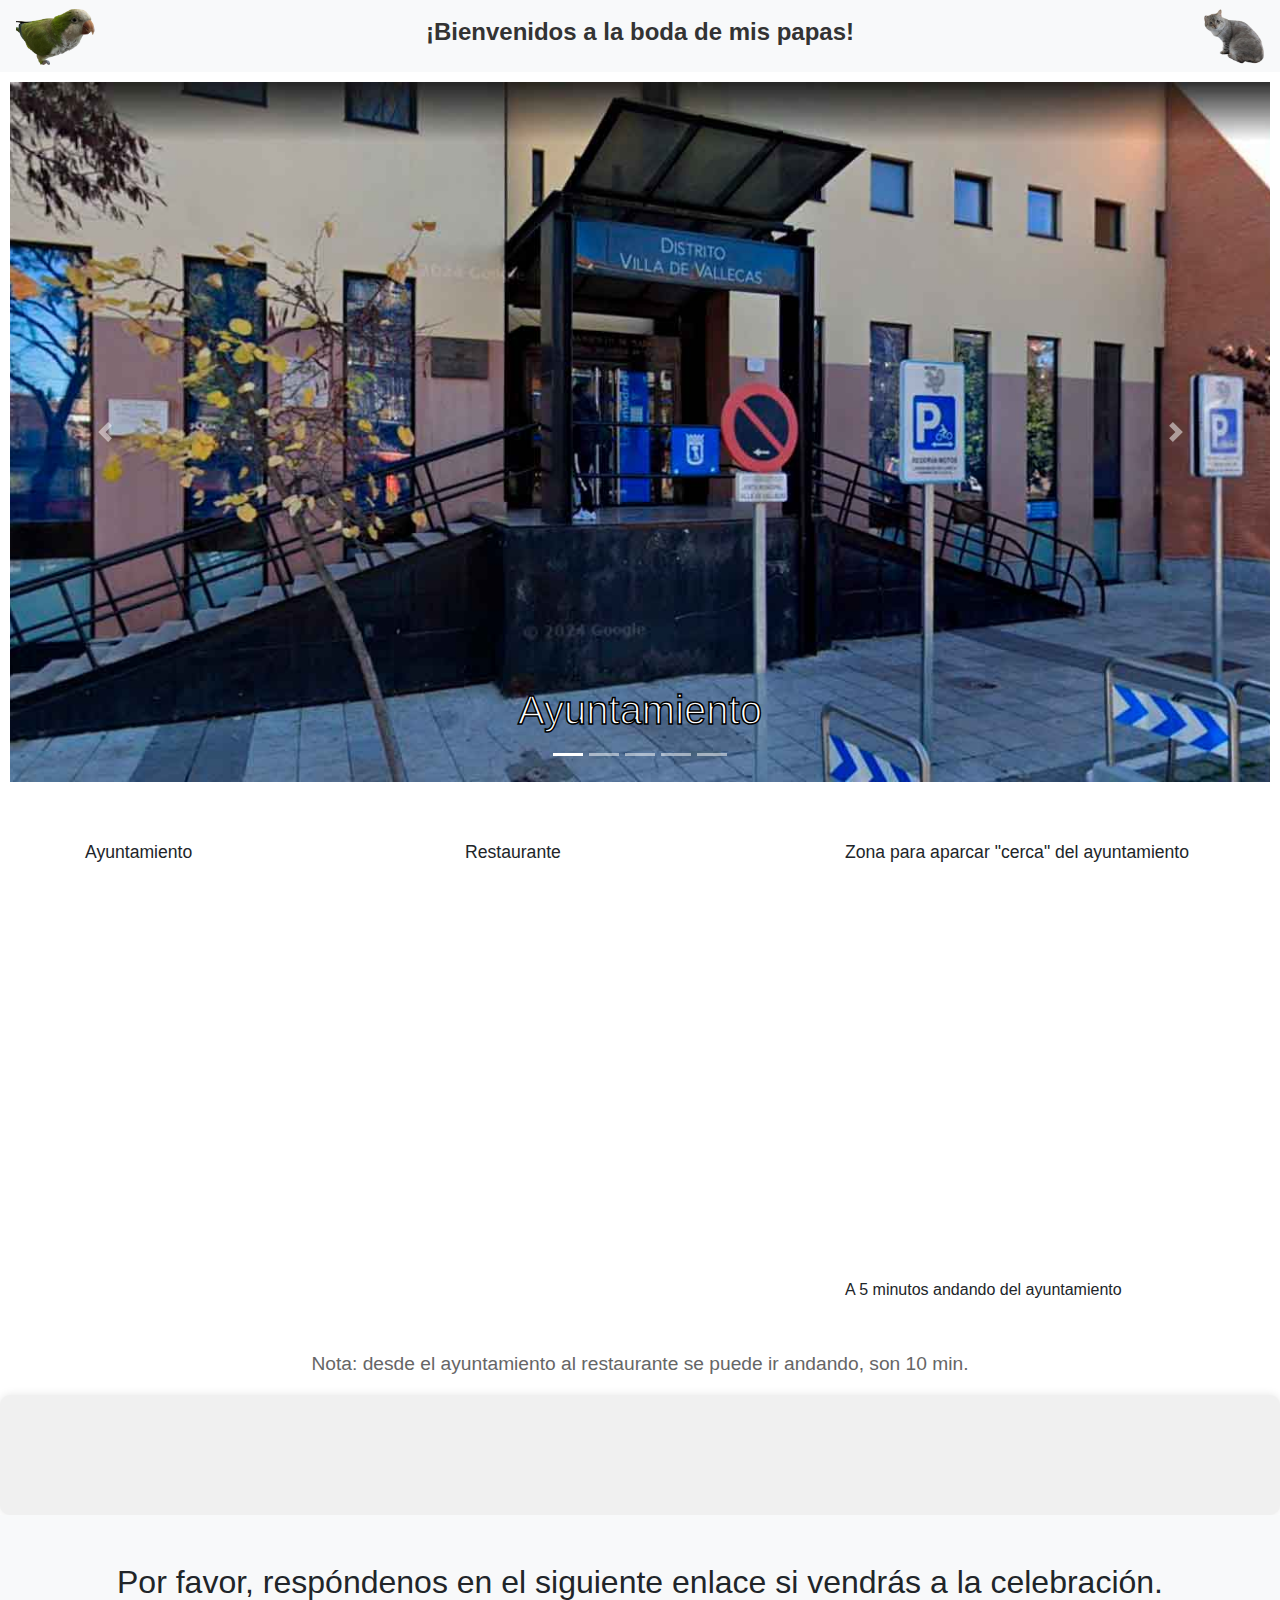
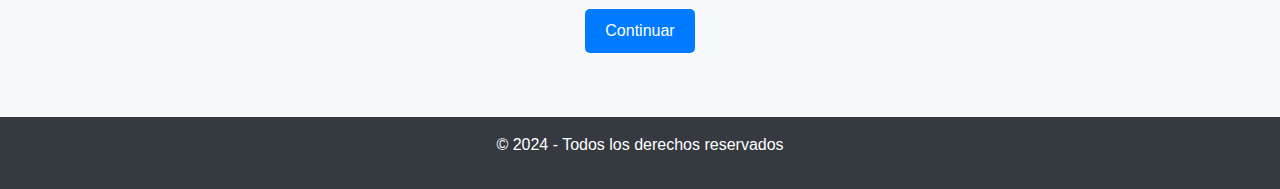
==== boda/Invitacion.html @ 619ee8ec "Add files via upload" ====
<!DOCTYPE html>
<html lang="es">

<head>
    <meta charset="UTF-8">
    <meta name="viewport" content="width=device-width, initial-scale=1.0">
    <title>Invitación de Boda</title>
    <link rel="stylesheet" href="https://stackpath.bootstrapcdn.com/bootstrap/4.5.2/css/bootstrap.min.css">
    <link rel="stylesheet" href="./style.css">
    <link rel="icon" href="./img/favicon.png" type="image/png">
    <script src="contador.js"></script>
</head>

<body>
    <header class="bg-light text-center py-1 d-flex justify-content-between align-items-center">
        <img src="./img/toby.png" alt="Toby" class="img-fluid toby">
        <h1>¡Bienvenidos a la boda de mis papas!</h1>
        <img src="./img/kiko.png" alt="Kiko" class="img-fluid kiko">
    </header>

    <div id="carouselExampleIndicators" class="carousel slide" data-ride="carousel" data-interval="5000">
        <ol class="carousel-indicators">
            <li data-target="#carouselExampleIndicators" data-slide-to="0" class="active"></li>
            <li data-target="#carouselExampleIndicators" data-slide-to="1"></li>
            <li data-target="#carouselExampleIndicators" data-slide-to="2"></li>
            <li data-target="#carouselExampleIndicators" data-slide-to="3"></li>
            <li data-target="#carouselExampleIndicators" data-slide-to="4"></li>

        </ol>
        <div class="carousel-inner">
            <div class="carousel-item active">
                <img src="./img/ayuntamiento.jpg" class="d-block w-100 img-fluid" alt="Sitio de la boda">
                <div class="carousel-caption d-sm-block d-md-block">
                    <h5>Ayuntamiento</h5>
                </div>
            </div>
            <div class="carousel-item">
                <img src="./img/ayuntamiento2.jpg" class="d-block w-100 img-fluid" alt="Sitio de la boda">
                <div class="carousel-caption d-sm-block d-md-block">
                    <h5>Ayuntamiento</h5>
                </div>
            </div>
            <div class="carousel-item">
                <img src="./img/amor_de_madre.jpg" class="d-block w-100 img-fluid" alt="Restaurante">
                <div class="carousel-caption d-sm-block d-md-block">
                    <h5>Restaurante</h5>
                </div>
            </div>
            <div class="carousel-item">
                <img src="./img/amor_de_madre2.jpg" class="d-block w-100 img-fluid" alt="Restaurante">
                <div class="carousel-caption d-sm-block d-md-block">
                    <h5>Restaurante</h5>
                </div>
            </div>
            <div class="carousel-item">
                <img src="./img/parking.png" class="d-block w-100 img-fluid" alt="Zonas de Aparcamiento">
                <div class="carousel-caption d-sm-block d-md-block">
                    <h5>Aparcamiento cerca de restaurante</h5>
                </div>
            </div>
        </div>
        <a class="carousel-control-prev" href="#carouselExampleIndicators" role="button" data-slide="prev">
            <span class="carousel-control-prev-icon" aria-hidden="true"></span>
            <span class="sr-only">Previous</span>
        </a>
        <a class="carousel-control-next" href="#carouselExampleIndicators" role="button" data-slide="next">
            <span class="carousel-control-next-icon" aria-hidden="true"></span>
            <span class="sr-only">Next</span>
        </a>
    </div>

    <div class="container">
        <div class="row">
            <div class="col-md-4">
                <h2>Ayuntamiento</h2>
                <iframe class="mapa"
                    src="https://www.google.com/maps/embed?pb=!1m18!1m12!1m3!1d3039.377588255531!2d-3.6243749338972284!3d40.37832332218504!2m3!1f0!2f0!3f0!3m2!1i1024!2i768!4f13.1!3m3!1m2!1s0xd422500a404a453%3A0x2c8b01ff08f3201f!2sOficina%20de%20Atenci%C3%B3n%20a%20la%20Ciudadan%C3%ADa.%20L%C3%ADnea%20Madrid.%20Distrito%20de%20Villa%20de%20Vallecas!5e0!3m2!1ses!2ses!4v1710685191473!5m2!1ses!2ses"
                    width="100%" height="400" style="border:0;" allowfullscreen="" loading="lazy"></iframe>
            </div>
            <div class="col-md-4">
                <h2>Restaurante</h2>
                <iframe class="mapa"
                    src="https://www.google.com/maps/embed?pb=!1m18!1m12!1m3!1d3039.549875814451!2d-3.626304069144464!3d40.37450407095078!2m3!1f0!2f0!3f0!3m2!1i1024!2i768!4f13.1!3m3!1m2!1s0xd42257da402d423%3A0xa4316a06f5f42808!2sRestaurante%20Amordmadre!5e0!3m2!1ses!2ses!4v1710685255245!5m2!1ses!2ses"
                    width="100%" height="400" style="border:0;" allowfullscreen="" loading="lazy"></iframe>
            </div>
            <div class="col-md-4">
                <h2>Zona para aparcar "cerca" del ayuntamiento</h2>
                <iframe class="mapa"
                    src="https://www.google.com/maps/embed?pb=!1m18!1m12!1m3!1d1519.5896198545015!2d-3.6213897303569036!3d40.38271991978023!2m3!1f0!2f0!3f0!3m2!1i1024!2i768!4f13.1!3m3!1m2!1s0xd42250799340cbb%3A0x5f42ef89d206f247!2sC.%20de%20Felipe%20%C3%81lvarez%2C%20Vallecas%2C%2028031%20Madrid!5e0!3m2!1ses!2ses!4v1710696033797!5m2!1ses!2ses"
                    width="100%" height="400" style="border:0;" allowfullscreen="" loading="lazy"></iframe>
                <p>A 5 minutos andando del ayuntamiento</p>
            </div>
        </div>
    </div>

    <div class="final">
        <p>Nota: desde el ayuntamiento al restaurante se puede ir andando, son 10 min.</p>
    </div>

    <div id="contador"></div>


    <section class="bg-light text-center py-5">
        <h2>Por favor, respóndenos en el siguiente enlace si vendrás a la celebración.</h2>
        <p><a href="#" class="button">Continuar</a></p>
    </section>

    <footer class="bg-dark text-white text-center py-3">
        <p>© 2024 - Todos los derechos reservados</p>
    </footer>

    <script src="https://code.jquery.com/jquery-3.5.1.slim.min.js"></script>
    <script src="https://cdn.jsdelivr.net/npm/popper.js@1.16.0/dist/umd/popper.min.js"></script>
    <script src="https://stackpath.bootstrapcdn.com/bootstrap/4.5.2/js/bootstrap.min.js"></script>
</body>

</html>
---- boda/style.css ----
body {
    font-family: Arial, sans-serif;
    margin: 0;
    padding: 0;

}

header {
    background-color: #f0f0f0;
    text-align: center;
    position: sticky;
    top: 0;
    color: #333;
    z-index: 1000;
}

h1 {
    font-size: 1.5em;
    font-weight: bolder;
}

.toby {
    width: 5em;
    margin-left: 1em;
}

.kiko {
    width: 5em;
    margin-left: 1em;
}

h5 {
    font-size: 2.5em;
    -webkit-text-stroke: 1.5px black;
    color: white;

}

.carousel {
    display: flex;
    flex-wrap: wrap;
    justify-content: center;
}

.slide {
    margin: 10px;
    text-align: center;
}


.slide img {
    width: 300px;
    height: 700px;
    object-fit: cover;
}

.container h2 {
    font-size: 1.1em;
    margin-top: 50px;
}

.container {
    margin-bottom: 2em;
}

h2 {
    font-size: 2em;
}

.final {
    text-align: center;
    margin-top: 20px;
    font-size: 1.2em;
    color: #666;
}

#contador {
    display: flex;
    justify-content: center;
    align-items: center;
    height: 5em;
    background-color: #f0f0f0;
    border-radius: 10px;
    box-shadow: 0 0 10px rgba(0, 0, 0, 0.1);
    font-size: 1.5em;
    color: #333;
    padding: 10px;
}



.button {
    display: inline-block;
    padding: 10px 20px;
    background-color: #007bff;
    color: #fff;
    text-decoration: none;
    border-radius: 5px;
    transition: background-color 1s;
}

.button:hover {
    background-color: #0056b3;
    color: #fff;
}

footer {
    background-color: #333;
    color: #fff;
    text-align: center;
    padding: 10px;
}

@media (max-width: 768px) {

    .slide img {
        width: 100%;
        height: 100%;
    }

    h5 {
        font-weight: bolder;
        font-size: 1.5em;
        -webkit-text-stroke: 1px black;
    }

    h2 {
        font-size: 1.2em;
        font-weight: bolder;
    }

}
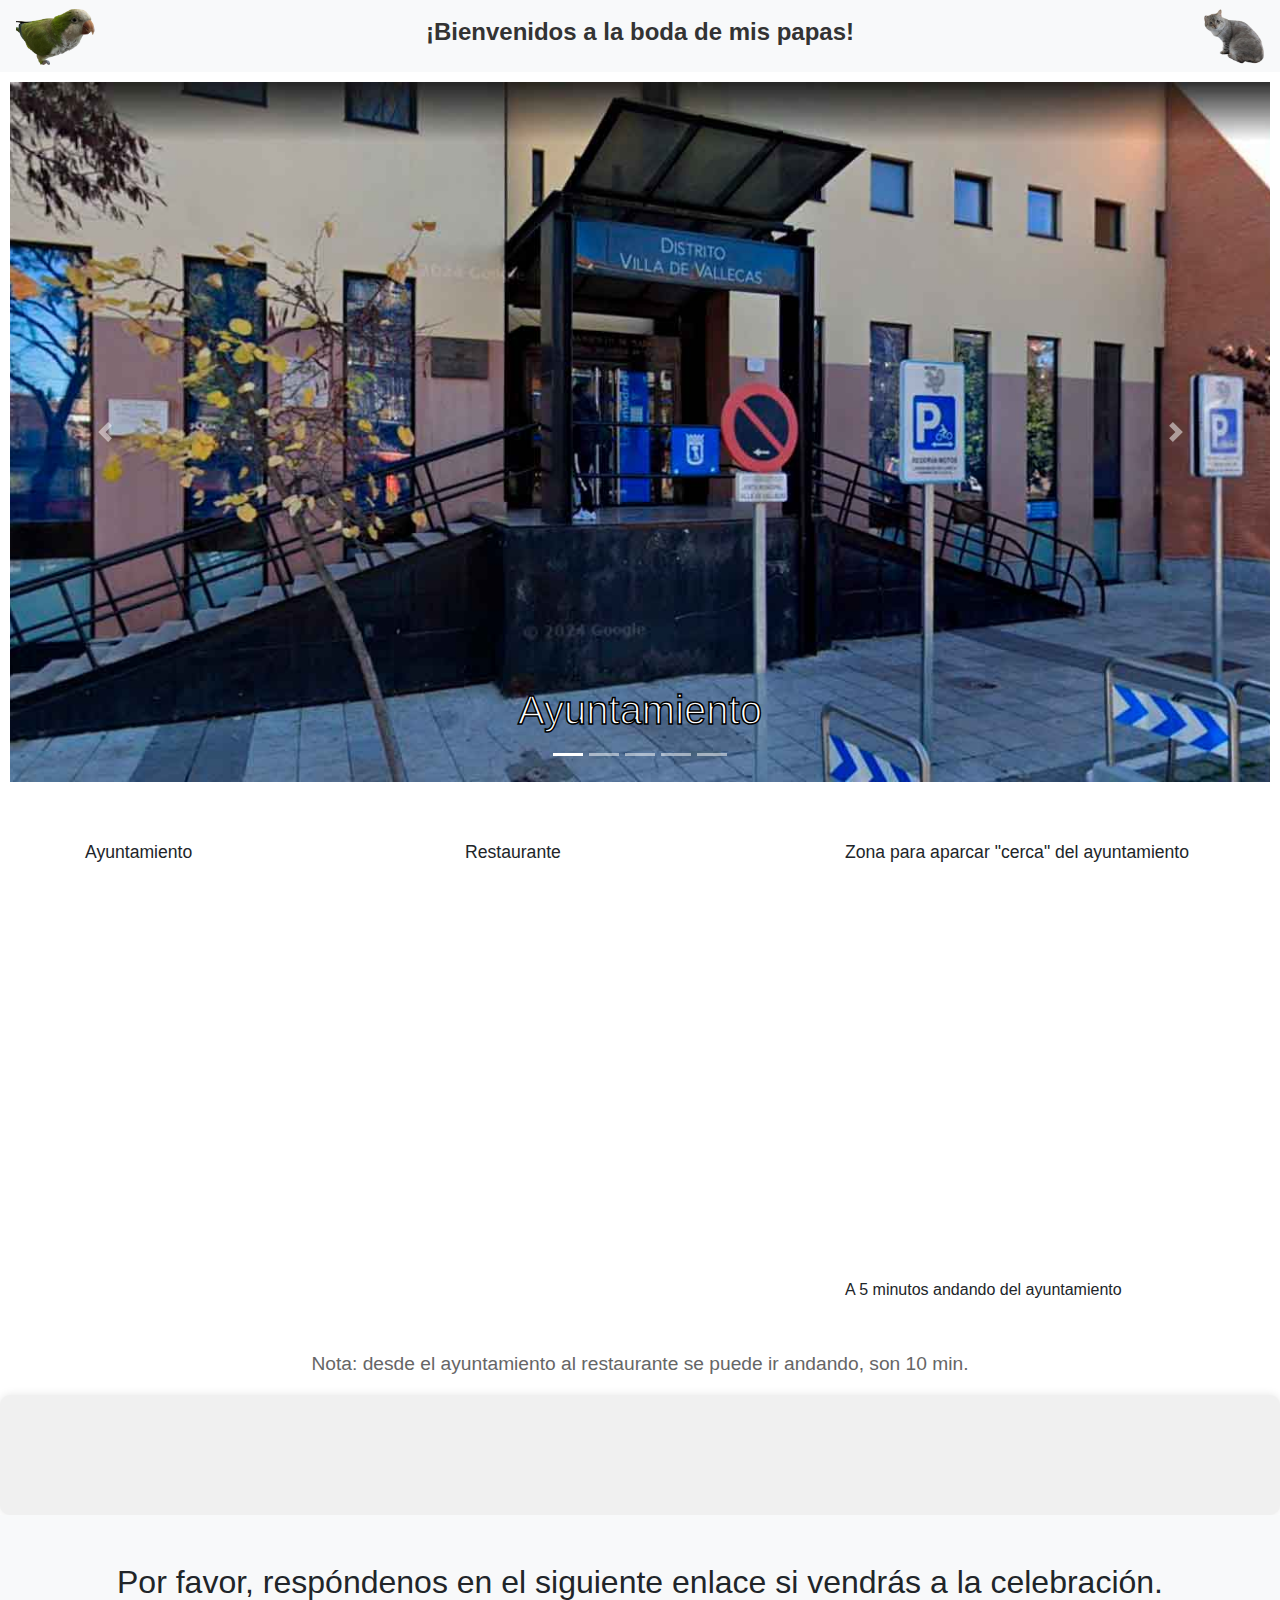
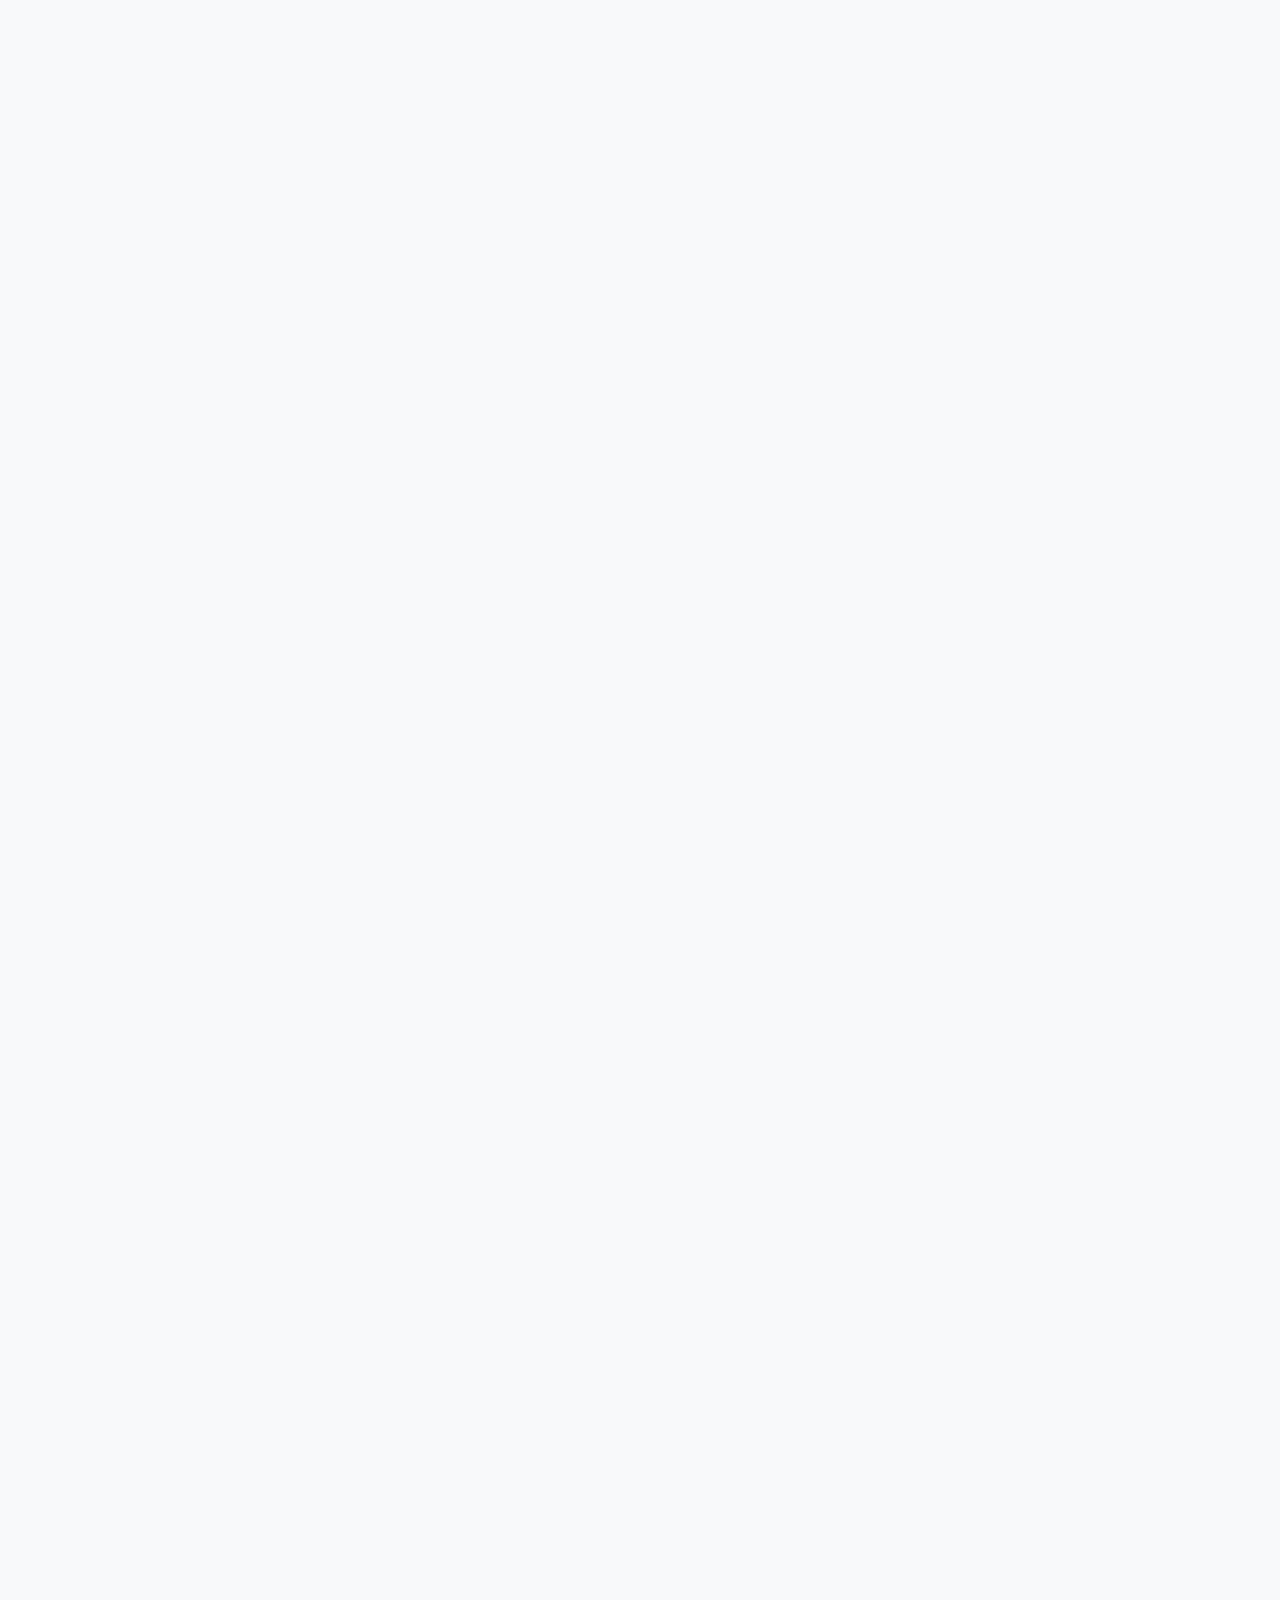
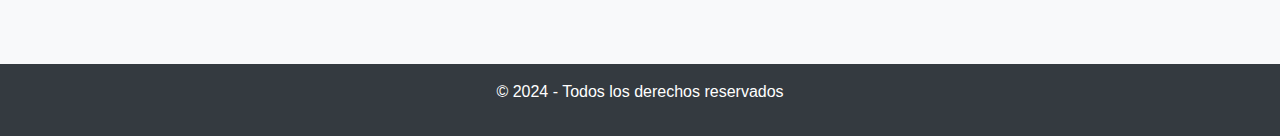
==== commit b4bf5d3a: "Add files via upload" ====
--- a/boda/Invitacion.html
+++ b/boda/Invitacion.html
@@ -1,117 +1 @@
-<!DOCTYPE html>
-<html lang="es">
-
-<head>
-    <meta charset="UTF-8">
-    <meta name="viewport" content="width=device-width, initial-scale=1.0">
-    <title>Invitación de Boda</title>
-    <link rel="stylesheet" href="https://stackpath.bootstrapcdn.com/bootstrap/4.5.2/css/bootstrap.min.css">
-    <link rel="stylesheet" href="./style.css">
-    <link rel="icon" href="./img/favicon.png" type="image/png">
-    <script src="contador.js"></script>
-</head>
-
-<body>
-    <header class="bg-light text-center py-1 d-flex justify-content-between align-items-center">
-        <img src="./img/toby.png" alt="Toby" class="img-fluid toby">
-        <h1>¡Bienvenidos a la boda de mis papas!</h1>
-        <img src="./img/kiko.png" alt="Kiko" class="img-fluid kiko">
-    </header>
-
-    <div id="carouselExampleIndicators" class="carousel slide" data-ride="carousel" data-interval="5000">
-        <ol class="carousel-indicators">
-            <li data-target="#carouselExampleIndicators" data-slide-to="0" class="active"></li>
-            <li data-target="#carouselExampleIndicators" data-slide-to="1"></li>
-            <li data-target="#carouselExampleIndicators" data-slide-to="2"></li>
-            <li data-target="#carouselExampleIndicators" data-slide-to="3"></li>
-            <li data-target="#carouselExampleIndicators" data-slide-to="4"></li>
-
-        </ol>
-        <div class="carousel-inner">
-            <div class="carousel-item active">
-                <img src="./img/ayuntamiento.jpg" class="d-block w-100 img-fluid" alt="Sitio de la boda">
-                <div class="carousel-caption d-sm-block d-md-block">
-                    <h5>Ayuntamiento</h5>
-                </div>
-            </div>
-            <div class="carousel-item">
-                <img src="./img/ayuntamiento2.jpg" class="d-block w-100 img-fluid" alt="Sitio de la boda">
-                <div class="carousel-caption d-sm-block d-md-block">
-                    <h5>Ayuntamiento</h5>
-                </div>
-            </div>
-            <div class="carousel-item">
-                <img src="./img/amor_de_madre.jpg" class="d-block w-100 img-fluid" alt="Restaurante">
-                <div class="carousel-caption d-sm-block d-md-block">
-                    <h5>Restaurante</h5>
-                </div>
-            </div>
-            <div class="carousel-item">
-                <img src="./img/amor_de_madre2.jpg" class="d-block w-100 img-fluid" alt="Restaurante">
-                <div class="carousel-caption d-sm-block d-md-block">
-                    <h5>Restaurante</h5>
-                </div>
-            </div>
-            <div class="carousel-item">
-                <img src="./img/parking.png" class="d-block w-100 img-fluid" alt="Zonas de Aparcamiento">
-                <div class="carousel-caption d-sm-block d-md-block">
-                    <h5>Aparcamiento cerca de restaurante</h5>
-                </div>
-            </div>
-        </div>
-        <a class="carousel-control-prev" href="#carouselExampleIndicators" role="button" data-slide="prev">
-            <span class="carousel-control-prev-icon" aria-hidden="true"></span>
-            <span class="sr-only">Previous</span>
-        </a>
-        <a class="carousel-control-next" href="#carouselExampleIndicators" role="button" data-slide="next">
-            <span class="carousel-control-next-icon" aria-hidden="true"></span>
-            <span class="sr-only">Next</span>
-        </a>
-    </div>
-
-    <div class="container">
-        <div class="row">
-            <div class="col-md-4">
-                <h2>Ayuntamiento</h2>
-                <iframe class="mapa"
-                    src="https://www.google.com/maps/embed?pb=!1m18!1m12!1m3!1d3039.377588255531!2d-3.6243749338972284!3d40.37832332218504!2m3!1f0!2f0!3f0!3m2!1i1024!2i768!4f13.1!3m3!1m2!1s0xd422500a404a453%3A0x2c8b01ff08f3201f!2sOficina%20de%20Atenci%C3%B3n%20a%20la%20Ciudadan%C3%ADa.%20L%C3%ADnea%20Madrid.%20Distrito%20de%20Villa%20de%20Vallecas!5e0!3m2!1ses!2ses!4v1710685191473!5m2!1ses!2ses"
-                    width="100%" height="400" style="border:0;" allowfullscreen="" loading="lazy"></iframe>
-            </div>
-            <div class="col-md-4">
-                <h2>Restaurante</h2>
-                <iframe class="mapa"
-                    src="https://www.google.com/maps/embed?pb=!1m18!1m12!1m3!1d3039.549875814451!2d-3.626304069144464!3d40.37450407095078!2m3!1f0!2f0!3f0!3m2!1i1024!2i768!4f13.1!3m3!1m2!1s0xd42257da402d423%3A0xa4316a06f5f42808!2sRestaurante%20Amordmadre!5e0!3m2!1ses!2ses!4v1710685255245!5m2!1ses!2ses"
-                    width="100%" height="400" style="border:0;" allowfullscreen="" loading="lazy"></iframe>
-            </div>
-            <div class="col-md-4">
-                <h2>Zona para aparcar "cerca" del ayuntamiento</h2>
-                <iframe class="mapa"
-                    src="https://www.google.com/maps/embed?pb=!1m18!1m12!1m3!1d1519.5896198545015!2d-3.6213897303569036!3d40.38271991978023!2m3!1f0!2f0!3f0!3m2!1i1024!2i768!4f13.1!3m3!1m2!1s0xd42250799340cbb%3A0x5f42ef89d206f247!2sC.%20de%20Felipe%20%C3%81lvarez%2C%20Vallecas%2C%2028031%20Madrid!5e0!3m2!1ses!2ses!4v1710696033797!5m2!1ses!2ses"
-                    width="100%" height="400" style="border:0;" allowfullscreen="" loading="lazy"></iframe>
-                <p>A 5 minutos andando del ayuntamiento</p>
-            </div>
-        </div>
-    </div>
-
-    <div class="final">
-        <p>Nota: desde el ayuntamiento al restaurante se puede ir andando, son 10 min.</p>
-    </div>
-
-    <div id="contador"></div>
-
-
-    <section class="bg-light text-center py-5">
-        <h2>Por favor, respóndenos en el siguiente enlace si vendrás a la celebración.</h2>
-        <p><a href="#" class="button">Continuar</a></p>
-    </section>
-
-    <footer class="bg-dark text-white text-center py-3">
-        <p>© 2024 - Todos los derechos reservados</p>
-    </footer>
-
-    <script src="https://code.jquery.com/jquery-3.5.1.slim.min.js"></script>
-    <script src="https://cdn.jsdelivr.net/npm/popper.js@1.16.0/dist/umd/popper.min.js"></script>
-    <script src="https://stackpath.bootstrapcdn.com/bootstrap/4.5.2/js/bootstrap.min.js"></script>
-</body>
-
-</html>+<!DOCTYPE html><html lang="es"><head> <meta charset="UTF-8"> <meta name="viewport" content="width=device-width, initial-scale=1.0"> <title>Invitación de Boda</title> <link rel="stylesheet" href="https://stackpath.bootstrapcdn.com/bootstrap/4.5.2/css/bootstrap.min.css"> <link rel="stylesheet" href="./style.css"> <link rel="icon" href="./img/favicon.png" type="image/png"> <script src="contador.js"></script></head><body> <header class="bg-light text-center py-1 d-flex justify-content-between align-items-center"> <img src="./img/toby.png" alt="Toby" class="img-fluid toby"> <h1>¡Bienvenidos a la boda de mis papas!</h1> <img src="./img/kiko.png" alt="Kiko" class="img-fluid kiko"> </header> <div id="carouselExampleIndicators" class="carousel slide" data-ride="carousel" data-interval="5000"> <ol class="carousel-indicators"> <li data-target="#carouselExampleIndicators" data-slide-to="0" class="active"></li><li data-target="#carouselExampleIndicators" data-slide-to="1"></li><li data-target="#carouselExampleIndicators" data-slide-to="2"></li><li data-target="#carouselExampleIndicators" data-slide-to="3"></li><li data-target="#carouselExampleIndicators" data-slide-to="4"></li></ol> <div class="carousel-inner"> <div class="carousel-item active"> <img src="./img/ayuntamiento.jpg" class="d-block w-100 img-fluid" alt="Sitio de la boda"> <div class="carousel-caption d-sm-block d-md-block"> <h5>Ayuntamiento</h5> </div></div><div class="carousel-item"> <img src="./img/ayuntamiento2.jpg" class="d-block w-100 img-fluid" alt="Sitio de la boda"> <div class="carousel-caption d-sm-block d-md-block"> <h5>Ayuntamiento</h5> </div></div><div class="carousel-item"> <img src="./img/amor_de_madre.jpg" class="d-block w-100 img-fluid" alt="Restaurante"> <div class="carousel-caption d-sm-block d-md-block"> <h5>Restaurante</h5> </div></div><div class="carousel-item"> <img src="./img/amor_de_madre2.jpg" class="d-block w-100 img-fluid" alt="Restaurante"> <div class="carousel-caption d-sm-block d-md-block"> <h5>Restaurante</h5> </div></div><div class="carousel-item"> <img src="./img/parking.png" class="d-block w-100 img-fluid" alt="Zonas de Aparcamiento"> <div class="carousel-caption d-sm-block d-md-block"> <h5>Aparcamiento cerca de restaurante</h5> </div></div></div><a class="carousel-control-prev" href="#carouselExampleIndicators" role="button" data-slide="prev"> <span class="carousel-control-prev-icon" aria-hidden="true"></span> <span class="sr-only">Previous</span> </a> <a class="carousel-control-next" href="#carouselExampleIndicators" role="button" data-slide="next"> <span class="carousel-control-next-icon" aria-hidden="true"></span> <span class="sr-only">Next</span> </a> </div><div class="container"> <div class="row"> <div class="col-md-4"> <h2>Ayuntamiento</h2> <iframe class="mapa" src="https://www.google.com/maps/embed?pb=!1m18!1m12!1m3!1d3039.377588255531!2d-3.6243749338972284!3d40.37832332218504!2m3!1f0!2f0!3f0!3m2!1i1024!2i768!4f13.1!3m3!1m2!1s0xd422500a404a453%3A0x2c8b01ff08f3201f!2sOficina%20de%20Atenci%C3%B3n%20a%20la%20Ciudadan%C3%ADa.%20L%C3%ADnea%20Madrid.%20Distrito%20de%20Villa%20de%20Vallecas!5e0!3m2!1ses!2ses!4v1710685191473!5m2!1ses!2ses" width="100%" height="400" style="border:0;" allowfullscreen="" loading="lazy"></iframe> </div><div class="col-md-4"> <h2>Restaurante</h2> <iframe class="mapa" src="https://www.google.com/maps/embed?pb=!1m18!1m12!1m3!1d3039.549875814451!2d-3.626304069144464!3d40.37450407095078!2m3!1f0!2f0!3f0!3m2!1i1024!2i768!4f13.1!3m3!1m2!1s0xd42257da402d423%3A0xa4316a06f5f42808!2sRestaurante%20Amordmadre!5e0!3m2!1ses!2ses!4v1710685255245!5m2!1ses!2ses" width="100%" height="400" style="border:0;" allowfullscreen="" loading="lazy"></iframe> </div><div class="col-md-4"> <h2>Zona para aparcar "cerca" del ayuntamiento</h2> <iframe class="mapa" src="https://www.google.com/maps/embed?pb=!1m18!1m12!1m3!1d1519.5896198545015!2d-3.6213897303569036!3d40.38271991978023!2m3!1f0!2f0!3f0!3m2!1i1024!2i768!4f13.1!3m3!1m2!1s0xd42250799340cbb%3A0x5f42ef89d206f247!2sC.%20de%20Felipe%20%C3%81lvarez%2C%20Vallecas%2C%2028031%20Madrid!5e0!3m2!1ses!2ses!4v1710696033797!5m2!1ses!2ses" width="100%" height="400" style="border:0;" allowfullscreen="" loading="lazy"></iframe> <p>A 5 minutos andando del ayuntamiento</p></div></div></div><div class="final"> <p>Nota: desde el ayuntamiento al restaurante se puede ir andando, son 10 min.</p></div><div id="contador"></div><section class="bg-light text-center py-5"> <h2>Por favor, respóndenos en el siguiente enlace si vendrás a la celebración.</h2> <iframe class="formulario" src="https://docs.google.com/forms/d/e/1FAIpQLSf4SCAuEm8kI1h9KmK1725yPobVod8fP0mOKdDdg-Z5_yghQg/viewform?embedded=true" frameborder="0" marginheight="0" marginwidth="0">Cargando…</iframe> </section> <footer class="bg-dark text-white text-center py-3"> <p>© 2024 - Todos los derechos reservados</p></footer> <script src="https://code.jquery.com/jquery-3.5.1.slim.min.js"></script> <script src="https://cdn.jsdelivr.net/npm/popper.js@1.16.0/dist/umd/popper.min.js"></script> <script src="https://stackpath.bootstrapcdn.com/bootstrap/4.5.2/js/bootstrap.min.js"></script></body></html>--- a/boda/style.css
+++ b/boda/style.css
@@ -1,132 +1 @@
-body {
-    font-family: Arial, sans-serif;
-    margin: 0;
-    padding: 0;
-
-}
-
-header {
-    background-color: #f0f0f0;
-    text-align: center;
-    position: sticky;
-    top: 0;
-    color: #333;
-    z-index: 1000;
-}
-
-h1 {
-    font-size: 1.5em;
-    font-weight: bolder;
-}
-
-.toby {
-    width: 5em;
-    margin-left: 1em;
-}
-
-.kiko {
-    width: 5em;
-    margin-left: 1em;
-}
-
-h5 {
-    font-size: 2.5em;
-    -webkit-text-stroke: 1.5px black;
-    color: white;
-
-}
-
-.carousel {
-    display: flex;
-    flex-wrap: wrap;
-    justify-content: center;
-}
-
-.slide {
-    margin: 10px;
-    text-align: center;
-}
-
-
-.slide img {
-    width: 300px;
-    height: 700px;
-    object-fit: cover;
-}
-
-.container h2 {
-    font-size: 1.1em;
-    margin-top: 50px;
-}
-
-.container {
-    margin-bottom: 2em;
-}
-
-h2 {
-    font-size: 2em;
-}
-
-.final {
-    text-align: center;
-    margin-top: 20px;
-    font-size: 1.2em;
-    color: #666;
-}
-
-#contador {
-    display: flex;
-    justify-content: center;
-    align-items: center;
-    height: 5em;
-    background-color: #f0f0f0;
-    border-radius: 10px;
-    box-shadow: 0 0 10px rgba(0, 0, 0, 0.1);
-    font-size: 1.5em;
-    color: #333;
-    padding: 10px;
-}
-
-
-
-.button {
-    display: inline-block;
-    padding: 10px 20px;
-    background-color: #007bff;
-    color: #fff;
-    text-decoration: none;
-    border-radius: 5px;
-    transition: background-color 1s;
-}
-
-.button:hover {
-    background-color: #0056b3;
-    color: #fff;
-}
-
-footer {
-    background-color: #333;
-    color: #fff;
-    text-align: center;
-    padding: 10px;
-}
-
-@media (max-width: 768px) {
-
-    .slide img {
-        width: 100%;
-        height: 100%;
-    }
-
-    h5 {
-        font-weight: bolder;
-        font-size: 1.5em;
-        -webkit-text-stroke: 1px black;
-    }
-
-    h2 {
-        font-size: 1.2em;
-        font-weight: bolder;
-    }
-
-}+body{font-family: Arial, sans-serif; margin: 0; padding: 0;}header{background-color: #f0f0f0; text-align: center; position: sticky; top: 0; color: #333; z-index: 1000;}h1{font-size: 1.5em; font-weight: bolder;}.toby{width: 5em; margin-left: 1em;}.kiko{width: 5em; margin-left: 1em;}h5{font-size: 2.5em; -webkit-text-stroke: 1.5px black; color: white;}.carousel{display: flex; flex-wrap: wrap; justify-content: center;}.slide{margin: 10px; text-align: center;}.slide img{width: 300px; height: 700px; object-fit: cover;}.container h2{font-size: 1.1em; margin-top: 50px;}.container{margin-bottom: 2em;}h2{font-size: 2em;}.final{text-align: center; margin-top: 20px; font-size: 1.2em; color: #666;}#contador{display: flex; justify-content: center; align-items: center; height: 5em; background-color: #f0f0f0; border-radius: 10px; box-shadow: 0 0 10px rgba(0, 0, 0, 0.1); font-size: 1.5em; color: #333; padding: 10px;}.formulario{width: 100%; height: 100em;}footer{background-color: #333; color: #fff; text-align: center; padding: 10px;}@media (max-width: 768px){.slide img{width: 100%; height: 100%;}h5{font-weight: bolder; font-size: 1.5em; -webkit-text-stroke: 1px black;}h2{font-size: 1.2em; font-weight: bolder;}.formulario{height: 128em;}}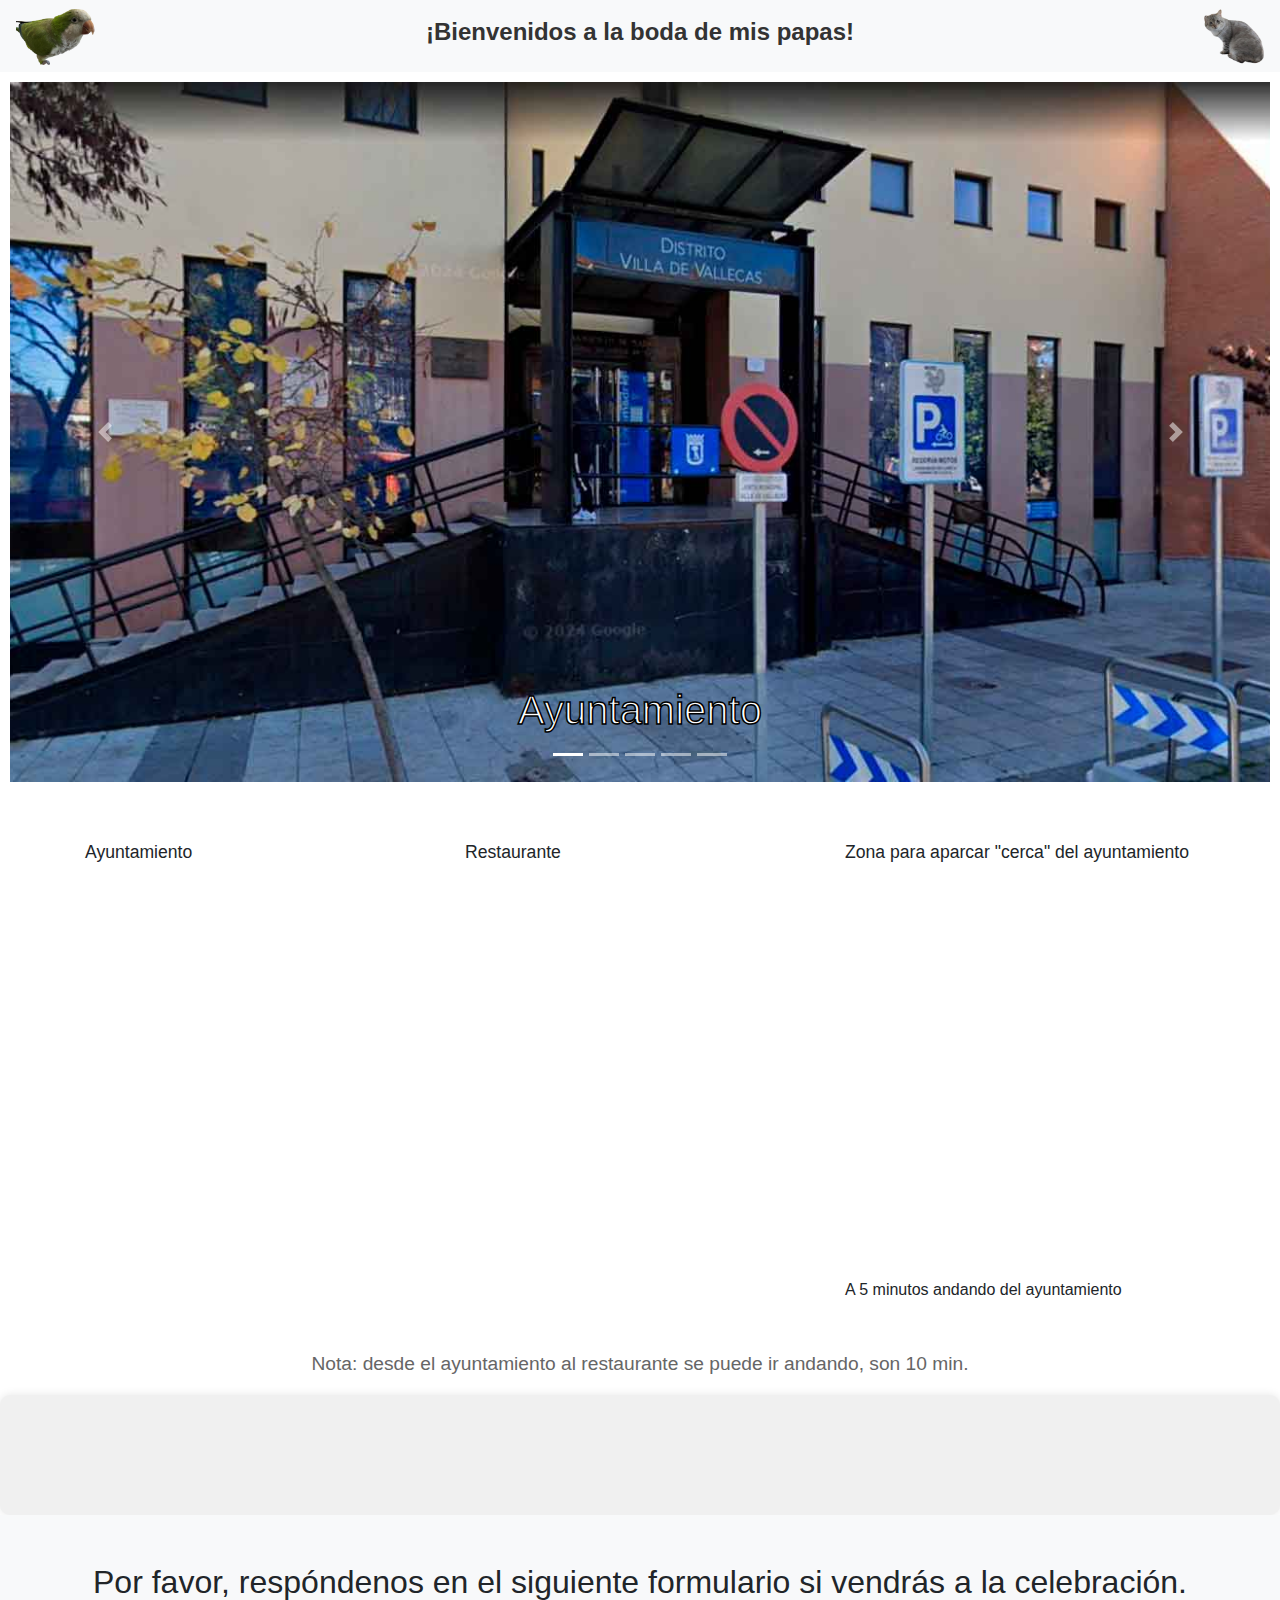
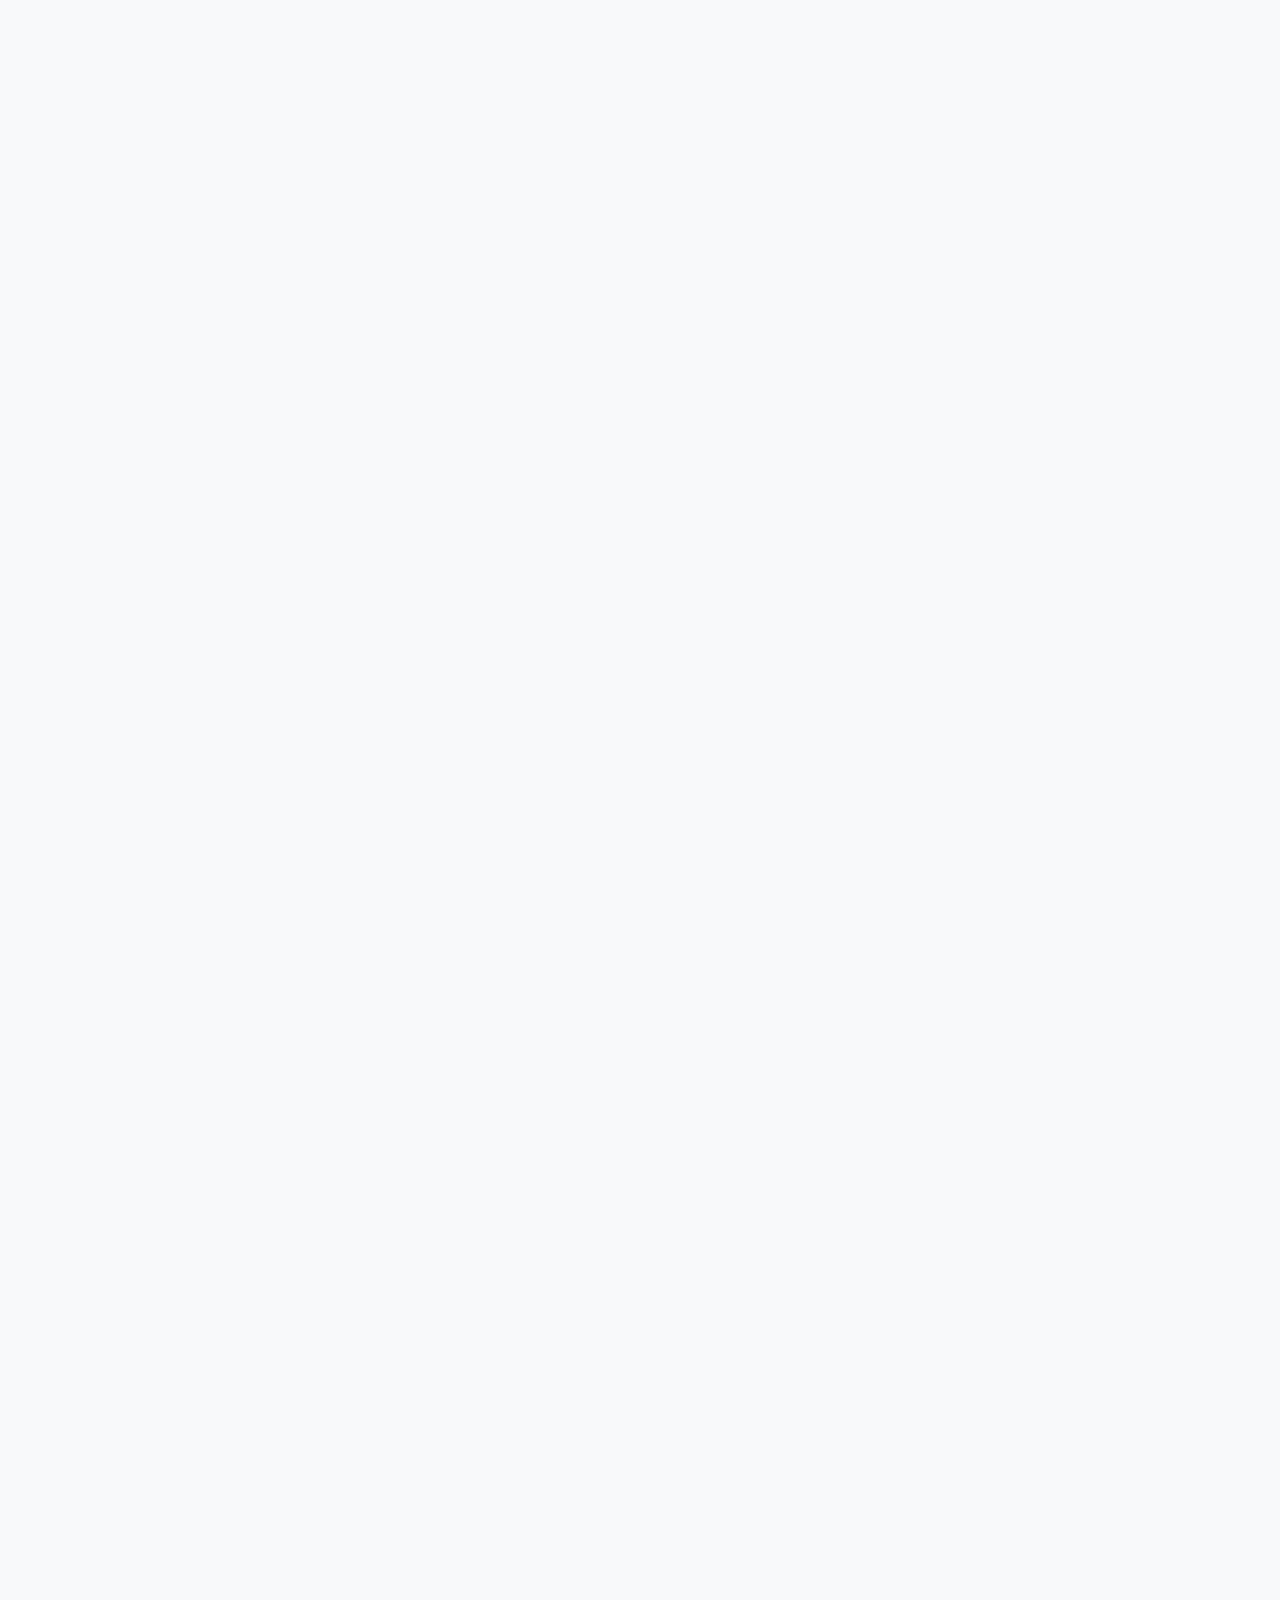
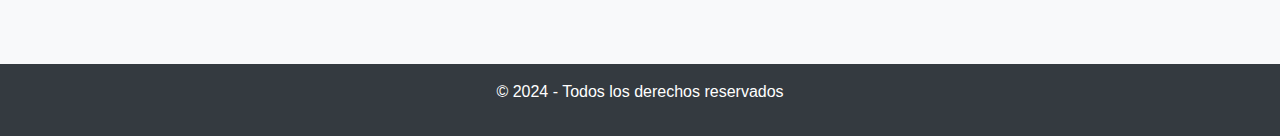
==== commit ecc50083: "Update Invitacion.html" ====
--- a/boda/Invitacion.html
+++ b/boda/Invitacion.html
@@ -1 +1 @@
-<!DOCTYPE html><html lang="es"><head> <meta charset="UTF-8"> <meta name="viewport" content="width=device-width, initial-scale=1.0"> <title>Invitación de Boda</title> <link rel="stylesheet" href="https://stackpath.bootstrapcdn.com/bootstrap/4.5.2/css/bootstrap.min.css"> <link rel="stylesheet" href="./style.css"> <link rel="icon" href="./img/favicon.png" type="image/png"> <script src="contador.js"></script></head><body> <header class="bg-light text-center py-1 d-flex justify-content-between align-items-center"> <img src="./img/toby.png" alt="Toby" class="img-fluid toby"> <h1>¡Bienvenidos a la boda de mis papas!</h1> <img src="./img/kiko.png" alt="Kiko" class="img-fluid kiko"> </header> <div id="carouselExampleIndicators" class="carousel slide" data-ride="carousel" data-interval="5000"> <ol class="carousel-indicators"> <li data-target="#carouselExampleIndicators" data-slide-to="0" class="active"></li><li data-target="#carouselExampleIndicators" data-slide-to="1"></li><li data-target="#carouselExampleIndicators" data-slide-to="2"></li><li data-target="#carouselExampleIndicators" data-slide-to="3"></li><li data-target="#carouselExampleIndicators" data-slide-to="4"></li></ol> <div class="carousel-inner"> <div class="carousel-item active"> <img src="./img/ayuntamiento.jpg" class="d-block w-100 img-fluid" alt="Sitio de la boda"> <div class="carousel-caption d-sm-block d-md-block"> <h5>Ayuntamiento</h5> </div></div><div class="carousel-item"> <img src="./img/ayuntamiento2.jpg" class="d-block w-100 img-fluid" alt="Sitio de la boda"> <div class="carousel-caption d-sm-block d-md-block"> <h5>Ayuntamiento</h5> </div></div><div class="carousel-item"> <img src="./img/amor_de_madre.jpg" class="d-block w-100 img-fluid" alt="Restaurante"> <div class="carousel-caption d-sm-block d-md-block"> <h5>Restaurante</h5> </div></div><div class="carousel-item"> <img src="./img/amor_de_madre2.jpg" class="d-block w-100 img-fluid" alt="Restaurante"> <div class="carousel-caption d-sm-block d-md-block"> <h5>Restaurante</h5> </div></div><div class="carousel-item"> <img src="./img/parking.png" class="d-block w-100 img-fluid" alt="Zonas de Aparcamiento"> <div class="carousel-caption d-sm-block d-md-block"> <h5>Aparcamiento cerca de restaurante</h5> </div></div></div><a class="carousel-control-prev" href="#carouselExampleIndicators" role="button" data-slide="prev"> <span class="carousel-control-prev-icon" aria-hidden="true"></span> <span class="sr-only">Previous</span> </a> <a class="carousel-control-next" href="#carouselExampleIndicators" role="button" data-slide="next"> <span class="carousel-control-next-icon" aria-hidden="true"></span> <span class="sr-only">Next</span> </a> </div><div class="container"> <div class="row"> <div class="col-md-4"> <h2>Ayuntamiento</h2> <iframe class="mapa" src="https://www.google.com/maps/embed?pb=!1m18!1m12!1m3!1d3039.377588255531!2d-3.6243749338972284!3d40.37832332218504!2m3!1f0!2f0!3f0!3m2!1i1024!2i768!4f13.1!3m3!1m2!1s0xd422500a404a453%3A0x2c8b01ff08f3201f!2sOficina%20de%20Atenci%C3%B3n%20a%20la%20Ciudadan%C3%ADa.%20L%C3%ADnea%20Madrid.%20Distrito%20de%20Villa%20de%20Vallecas!5e0!3m2!1ses!2ses!4v1710685191473!5m2!1ses!2ses" width="100%" height="400" style="border:0;" allowfullscreen="" loading="lazy"></iframe> </div><div class="col-md-4"> <h2>Restaurante</h2> <iframe class="mapa" src="https://www.google.com/maps/embed?pb=!1m18!1m12!1m3!1d3039.549875814451!2d-3.626304069144464!3d40.37450407095078!2m3!1f0!2f0!3f0!3m2!1i1024!2i768!4f13.1!3m3!1m2!1s0xd42257da402d423%3A0xa4316a06f5f42808!2sRestaurante%20Amordmadre!5e0!3m2!1ses!2ses!4v1710685255245!5m2!1ses!2ses" width="100%" height="400" style="border:0;" allowfullscreen="" loading="lazy"></iframe> </div><div class="col-md-4"> <h2>Zona para aparcar "cerca" del ayuntamiento</h2> <iframe class="mapa" src="https://www.google.com/maps/embed?pb=!1m18!1m12!1m3!1d1519.5896198545015!2d-3.6213897303569036!3d40.38271991978023!2m3!1f0!2f0!3f0!3m2!1i1024!2i768!4f13.1!3m3!1m2!1s0xd42250799340cbb%3A0x5f42ef89d206f247!2sC.%20de%20Felipe%20%C3%81lvarez%2C%20Vallecas%2C%2028031%20Madrid!5e0!3m2!1ses!2ses!4v1710696033797!5m2!1ses!2ses" width="100%" height="400" style="border:0;" allowfullscreen="" loading="lazy"></iframe> <p>A 5 minutos andando del ayuntamiento</p></div></div></div><div class="final"> <p>Nota: desde el ayuntamiento al restaurante se puede ir andando, son 10 min.</p></div><div id="contador"></div><section class="bg-light text-center py-5"> <h2>Por favor, respóndenos en el siguiente enlace si vendrás a la celebración.</h2> <iframe class="formulario" src="https://docs.google.com/forms/d/e/1FAIpQLSf4SCAuEm8kI1h9KmK1725yPobVod8fP0mOKdDdg-Z5_yghQg/viewform?embedded=true" frameborder="0" marginheight="0" marginwidth="0">Cargando…</iframe> </section> <footer class="bg-dark text-white text-center py-3"> <p>© 2024 - Todos los derechos reservados</p></footer> <script src="https://code.jquery.com/jquery-3.5.1.slim.min.js"></script> <script src="https://cdn.jsdelivr.net/npm/popper.js@1.16.0/dist/umd/popper.min.js"></script> <script src="https://stackpath.bootstrapcdn.com/bootstrap/4.5.2/js/bootstrap.min.js"></script></body></html>+<!DOCTYPE html><html lang="es"><head> <meta charset="UTF-8"> <meta name="viewport" content="width=device-width, initial-scale=1.0"> <title>Invitación de Boda</title> <link rel="stylesheet" href="https://stackpath.bootstrapcdn.com/bootstrap/4.5.2/css/bootstrap.min.css"> <link rel="stylesheet" href="./style.css"> <link rel="icon" href="./img/favicon.png" type="image/png"> <script src="contador.js"></script></head><body> <header class="bg-light text-center py-1 d-flex justify-content-between align-items-center"> <img src="./img/toby.png" alt="Toby" class="img-fluid toby"> <h1>¡Bienvenidos a la boda de mis papas!</h1> <img src="./img/kiko.png" alt="Kiko" class="img-fluid kiko"> </header> <div id="carouselExampleIndicators" class="carousel slide" data-ride="carousel" data-interval="5000"> <ol class="carousel-indicators"> <li data-target="#carouselExampleIndicators" data-slide-to="0" class="active"></li><li data-target="#carouselExampleIndicators" data-slide-to="1"></li><li data-target="#carouselExampleIndicators" data-slide-to="2"></li><li data-target="#carouselExampleIndicators" data-slide-to="3"></li><li data-target="#carouselExampleIndicators" data-slide-to="4"></li></ol> <div class="carousel-inner"> <div class="carousel-item active"> <img src="./img/ayuntamiento.jpg" class="d-block w-100 img-fluid" alt="Sitio de la boda"> <div class="carousel-caption d-sm-block d-md-block"> <h5>Ayuntamiento</h5> </div></div><div class="carousel-item"> <img src="./img/ayuntamiento2.jpg" class="d-block w-100 img-fluid" alt="Sitio de la boda"> <div class="carousel-caption d-sm-block d-md-block"> <h5>Ayuntamiento</h5> </div></div><div class="carousel-item"> <img src="./img/amor_de_madre.jpg" class="d-block w-100 img-fluid" alt="Restaurante"> <div class="carousel-caption d-sm-block d-md-block"> <h5>Restaurante</h5> </div></div><div class="carousel-item"> <img src="./img/amor_de_madre2.jpg" class="d-block w-100 img-fluid" alt="Restaurante"> <div class="carousel-caption d-sm-block d-md-block"> <h5>Restaurante</h5> </div></div><div class="carousel-item"> <img src="./img/parking.png" class="d-block w-100 img-fluid" alt="Zonas de Aparcamiento"> <div class="carousel-caption d-sm-block d-md-block"> <h5>Aparcamiento cerca de restaurante</h5> </div></div></div><a class="carousel-control-prev" href="#carouselExampleIndicators" role="button" data-slide="prev"> <span class="carousel-control-prev-icon" aria-hidden="true"></span> <span class="sr-only">Previous</span> </a> <a class="carousel-control-next" href="#carouselExampleIndicators" role="button" data-slide="next"> <span class="carousel-control-next-icon" aria-hidden="true"></span> <span class="sr-only">Next</span> </a> </div><div class="container"> <div class="row"> <div class="col-md-4"> <h2>Ayuntamiento</h2> <iframe class="mapa" src="https://www.google.com/maps/embed?pb=!1m18!1m12!1m3!1d3039.377588255531!2d-3.6243749338972284!3d40.37832332218504!2m3!1f0!2f0!3f0!3m2!1i1024!2i768!4f13.1!3m3!1m2!1s0xd422500a404a453%3A0x2c8b01ff08f3201f!2sOficina%20de%20Atenci%C3%B3n%20a%20la%20Ciudadan%C3%ADa.%20L%C3%ADnea%20Madrid.%20Distrito%20de%20Villa%20de%20Vallecas!5e0!3m2!1ses!2ses!4v1710685191473!5m2!1ses!2ses" width="100%" height="400" style="border:0;" allowfullscreen="" loading="lazy"></iframe> </div><div class="col-md-4"> <h2>Restaurante</h2> <iframe class="mapa" src="https://www.google.com/maps/embed?pb=!1m18!1m12!1m3!1d3039.549875814451!2d-3.626304069144464!3d40.37450407095078!2m3!1f0!2f0!3f0!3m2!1i1024!2i768!4f13.1!3m3!1m2!1s0xd42257da402d423%3A0xa4316a06f5f42808!2sRestaurante%20Amordmadre!5e0!3m2!1ses!2ses!4v1710685255245!5m2!1ses!2ses" width="100%" height="400" style="border:0;" allowfullscreen="" loading="lazy"></iframe> </div><div class="col-md-4"> <h2>Zona para aparcar "cerca" del ayuntamiento</h2> <iframe class="mapa" src="https://www.google.com/maps/embed?pb=!1m18!1m12!1m3!1d1519.5896198545015!2d-3.6213897303569036!3d40.38271991978023!2m3!1f0!2f0!3f0!3m2!1i1024!2i768!4f13.1!3m3!1m2!1s0xd42250799340cbb%3A0x5f42ef89d206f247!2sC.%20de%20Felipe%20%C3%81lvarez%2C%20Vallecas%2C%2028031%20Madrid!5e0!3m2!1ses!2ses!4v1710696033797!5m2!1ses!2ses" width="100%" height="400" style="border:0;" allowfullscreen="" loading="lazy"></iframe> <p>A 5 minutos andando del ayuntamiento</p></div></div></div><div class="final"> <p>Nota: desde el ayuntamiento al restaurante se puede ir andando, son 10 min.</p></div><div id="contador"></div><section class="bg-light text-center py-5"> <h2>Por favor, respóndenos en el siguiente formulario si vendrás a la celebración.</h2> <iframe class="formulario" src="https://docs.google.com/forms/d/e/1FAIpQLSf4SCAuEm8kI1h9KmK1725yPobVod8fP0mOKdDdg-Z5_yghQg/viewform?embedded=true" frameborder="0" marginheight="0" marginwidth="0">Cargando…</iframe> </section> <footer class="bg-dark text-white text-center py-3"> <p>© 2024 - Todos los derechos reservados</p></footer> <script src="https://code.jquery.com/jquery-3.5.1.slim.min.js"></script> <script src="https://cdn.jsdelivr.net/npm/popper.js@1.16.0/dist/umd/popper.min.js"></script> <script src="https://stackpath.bootstrapcdn.com/bootstrap/4.5.2/js/bootstrap.min.js"></script></body></html>
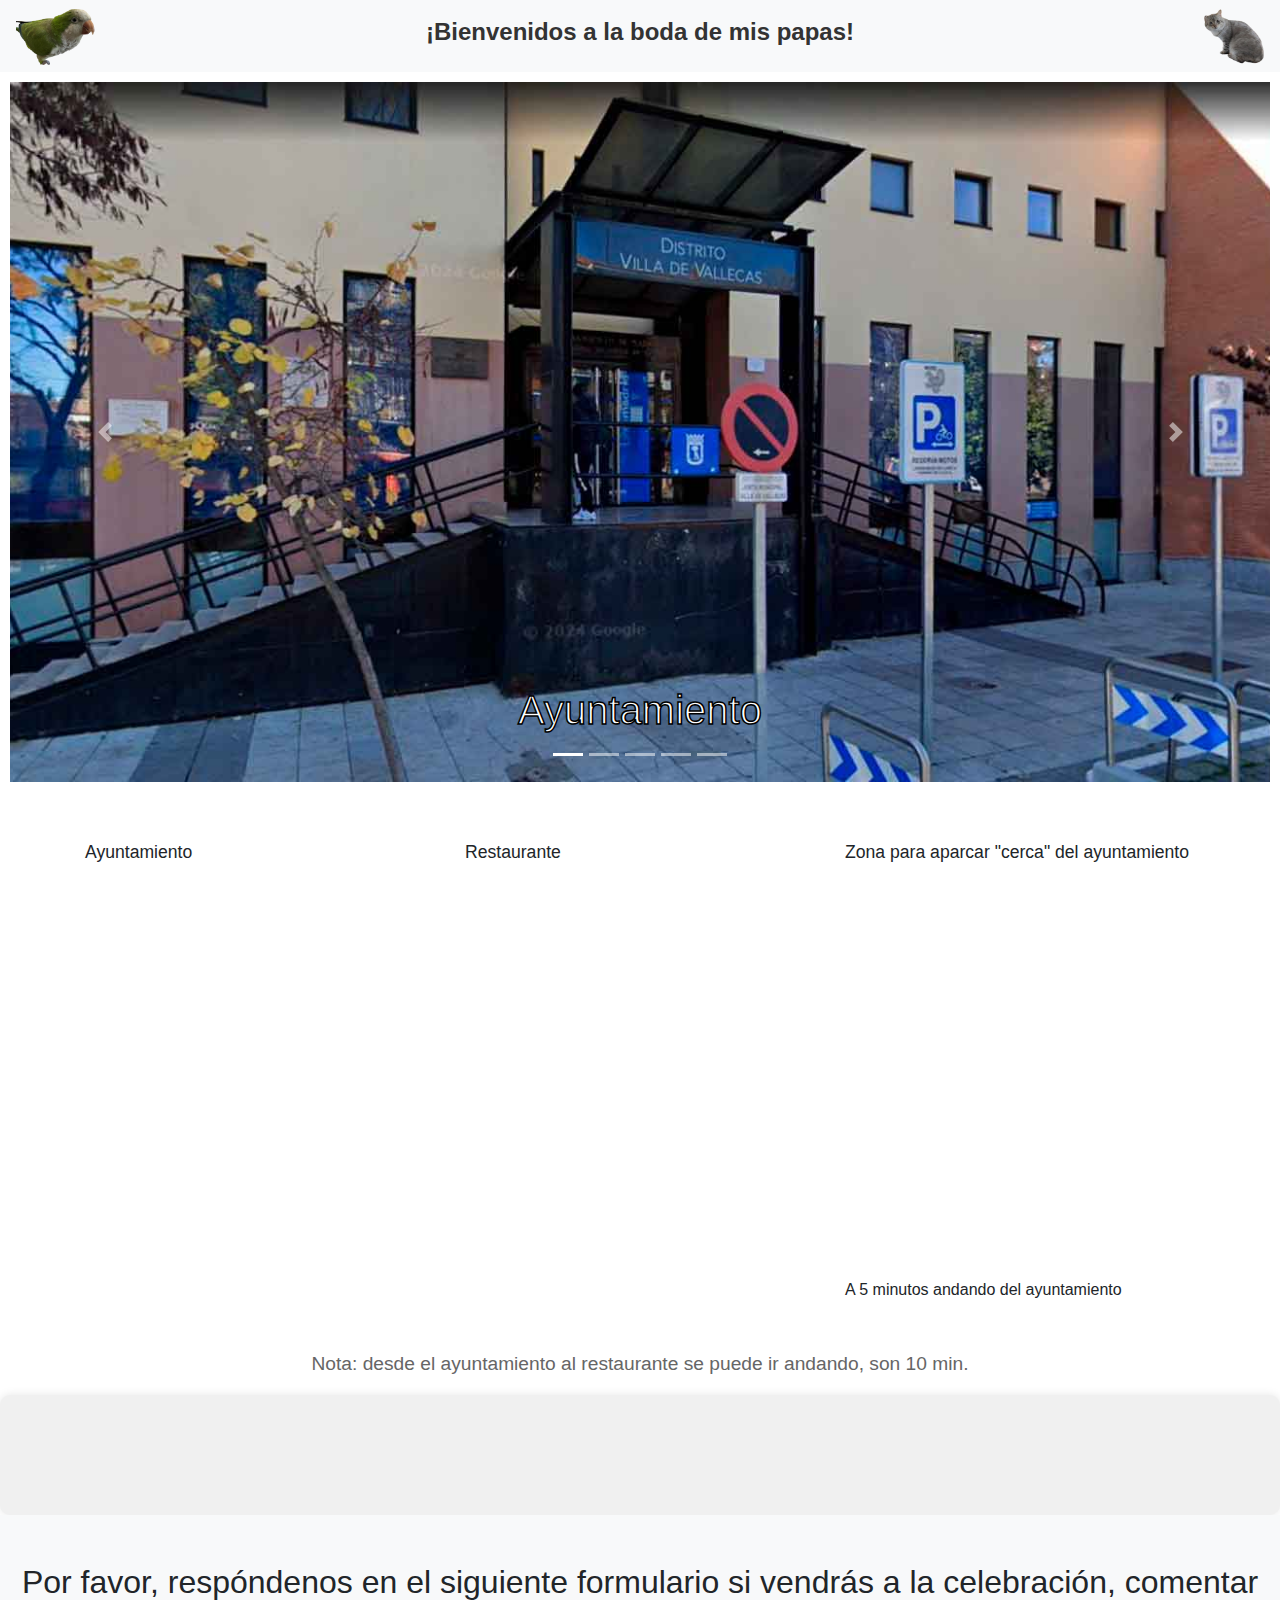
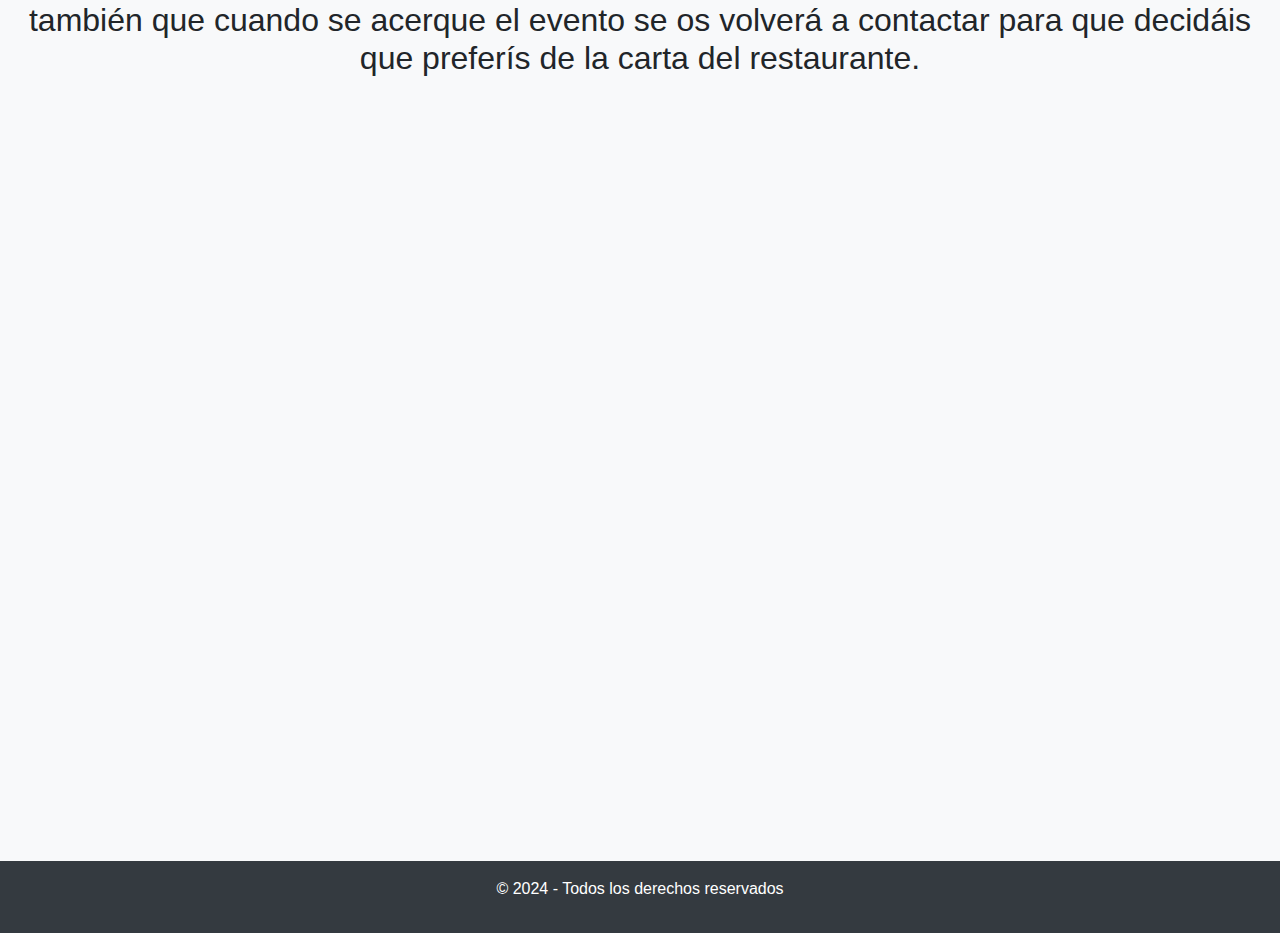
==== commit 6c5f631a: "Update Invitacion.html" ====
--- a/boda/Invitacion.html
+++ b/boda/Invitacion.html
@@ -1 +1 @@
-<!DOCTYPE html><html lang="es"><head> <meta charset="UTF-8"> <meta name="viewport" content="width=device-width, initial-scale=1.0"> <title>Invitación de Boda</title> <link rel="stylesheet" href="https://stackpath.bootstrapcdn.com/bootstrap/4.5.2/css/bootstrap.min.css"> <link rel="stylesheet" href="./style.css"> <link rel="icon" href="./img/favicon.png" type="image/png"> <script src="contador.js"></script></head><body> <header class="bg-light text-center py-1 d-flex justify-content-between align-items-center"> <img src="./img/toby.png" alt="Toby" class="img-fluid toby"> <h1>¡Bienvenidos a la boda de mis papas!</h1> <img src="./img/kiko.png" alt="Kiko" class="img-fluid kiko"> </header> <div id="carouselExampleIndicators" class="carousel slide" data-ride="carousel" data-interval="5000"> <ol class="carousel-indicators"> <li data-target="#carouselExampleIndicators" data-slide-to="0" class="active"></li><li data-target="#carouselExampleIndicators" data-slide-to="1"></li><li data-target="#carouselExampleIndicators" data-slide-to="2"></li><li data-target="#carouselExampleIndicators" data-slide-to="3"></li><li data-target="#carouselExampleIndicators" data-slide-to="4"></li></ol> <div class="carousel-inner"> <div class="carousel-item active"> <img src="./img/ayuntamiento.jpg" class="d-block w-100 img-fluid" alt="Sitio de la boda"> <div class="carousel-caption d-sm-block d-md-block"> <h5>Ayuntamiento</h5> </div></div><div class="carousel-item"> <img src="./img/ayuntamiento2.jpg" class="d-block w-100 img-fluid" alt="Sitio de la boda"> <div class="carousel-caption d-sm-block d-md-block"> <h5>Ayuntamiento</h5> </div></div><div class="carousel-item"> <img src="./img/amor_de_madre.jpg" class="d-block w-100 img-fluid" alt="Restaurante"> <div class="carousel-caption d-sm-block d-md-block"> <h5>Restaurante</h5> </div></div><div class="carousel-item"> <img src="./img/amor_de_madre2.jpg" class="d-block w-100 img-fluid" alt="Restaurante"> <div class="carousel-caption d-sm-block d-md-block"> <h5>Restaurante</h5> </div></div><div class="carousel-item"> <img src="./img/parking.png" class="d-block w-100 img-fluid" alt="Zonas de Aparcamiento"> <div class="carousel-caption d-sm-block d-md-block"> <h5>Aparcamiento cerca de restaurante</h5> </div></div></div><a class="carousel-control-prev" href="#carouselExampleIndicators" role="button" data-slide="prev"> <span class="carousel-control-prev-icon" aria-hidden="true"></span> <span class="sr-only">Previous</span> </a> <a class="carousel-control-next" href="#carouselExampleIndicators" role="button" data-slide="next"> <span class="carousel-control-next-icon" aria-hidden="true"></span> <span class="sr-only">Next</span> </a> </div><div class="container"> <div class="row"> <div class="col-md-4"> <h2>Ayuntamiento</h2> <iframe class="mapa" src="https://www.google.com/maps/embed?pb=!1m18!1m12!1m3!1d3039.377588255531!2d-3.6243749338972284!3d40.37832332218504!2m3!1f0!2f0!3f0!3m2!1i1024!2i768!4f13.1!3m3!1m2!1s0xd422500a404a453%3A0x2c8b01ff08f3201f!2sOficina%20de%20Atenci%C3%B3n%20a%20la%20Ciudadan%C3%ADa.%20L%C3%ADnea%20Madrid.%20Distrito%20de%20Villa%20de%20Vallecas!5e0!3m2!1ses!2ses!4v1710685191473!5m2!1ses!2ses" width="100%" height="400" style="border:0;" allowfullscreen="" loading="lazy"></iframe> </div><div class="col-md-4"> <h2>Restaurante</h2> <iframe class="mapa" src="https://www.google.com/maps/embed?pb=!1m18!1m12!1m3!1d3039.549875814451!2d-3.626304069144464!3d40.37450407095078!2m3!1f0!2f0!3f0!3m2!1i1024!2i768!4f13.1!3m3!1m2!1s0xd42257da402d423%3A0xa4316a06f5f42808!2sRestaurante%20Amordmadre!5e0!3m2!1ses!2ses!4v1710685255245!5m2!1ses!2ses" width="100%" height="400" style="border:0;" allowfullscreen="" loading="lazy"></iframe> </div><div class="col-md-4"> <h2>Zona para aparcar "cerca" del ayuntamiento</h2> <iframe class="mapa" src="https://www.google.com/maps/embed?pb=!1m18!1m12!1m3!1d1519.5896198545015!2d-3.6213897303569036!3d40.38271991978023!2m3!1f0!2f0!3f0!3m2!1i1024!2i768!4f13.1!3m3!1m2!1s0xd42250799340cbb%3A0x5f42ef89d206f247!2sC.%20de%20Felipe%20%C3%81lvarez%2C%20Vallecas%2C%2028031%20Madrid!5e0!3m2!1ses!2ses!4v1710696033797!5m2!1ses!2ses" width="100%" height="400" style="border:0;" allowfullscreen="" loading="lazy"></iframe> <p>A 5 minutos andando del ayuntamiento</p></div></div></div><div class="final"> <p>Nota: desde el ayuntamiento al restaurante se puede ir andando, son 10 min.</p></div><div id="contador"></div><section class="bg-light text-center py-5"> <h2>Por favor, respóndenos en el siguiente formulario si vendrás a la celebración.</h2> <iframe class="formulario" src="https://docs.google.com/forms/d/e/1FAIpQLSf4SCAuEm8kI1h9KmK1725yPobVod8fP0mOKdDdg-Z5_yghQg/viewform?embedded=true" frameborder="0" marginheight="0" marginwidth="0">Cargando…</iframe> </section> <footer class="bg-dark text-white text-center py-3"> <p>© 2024 - Todos los derechos reservados</p></footer> <script src="https://code.jquery.com/jquery-3.5.1.slim.min.js"></script> <script src="https://cdn.jsdelivr.net/npm/popper.js@1.16.0/dist/umd/popper.min.js"></script> <script src="https://stackpath.bootstrapcdn.com/bootstrap/4.5.2/js/bootstrap.min.js"></script></body></html>
+<!DOCTYPE html><html lang="es"><head> <meta charset="UTF-8"> <meta name="viewport" content="width=device-width, initial-scale=1.0"> <title>Invitación de Boda</title> <link rel="stylesheet" href="https://stackpath.bootstrapcdn.com/bootstrap/4.5.2/css/bootstrap.min.css"> <link rel="stylesheet" href="./style.css"> <link rel="icon" href="./img/favicon.png" type="image/png"> <script src="contador.js"></script></head><body> <header class="bg-light text-center py-1 d-flex justify-content-between align-items-center"> <img src="./img/toby.png" alt="Toby" class="img-fluid toby"> <h1>¡Bienvenidos a la boda de mis papas!</h1> <img src="./img/kiko.png" alt="Kiko" class="img-fluid kiko"> </header> <div id="carouselExampleIndicators" class="carousel slide" data-ride="carousel" data-interval="5000"> <ol class="carousel-indicators"> <li data-target="#carouselExampleIndicators" data-slide-to="0" class="active"></li><li data-target="#carouselExampleIndicators" data-slide-to="1"></li><li data-target="#carouselExampleIndicators" data-slide-to="2"></li><li data-target="#carouselExampleIndicators" data-slide-to="3"></li><li data-target="#carouselExampleIndicators" data-slide-to="4"></li></ol> <div class="carousel-inner"> <div class="carousel-item active"> <img src="./img/ayuntamiento.jpg" class="d-block w-100 img-fluid" alt="Sitio de la boda"> <div class="carousel-caption d-sm-block d-md-block"> <h5>Ayuntamiento</h5> </div></div><div class="carousel-item"> <img src="./img/ayuntamiento2.jpg" class="d-block w-100 img-fluid" alt="Sitio de la boda"> <div class="carousel-caption d-sm-block d-md-block"> <h5>Ayuntamiento</h5> </div></div><div class="carousel-item"> <img src="./img/amor_de_madre.jpg" class="d-block w-100 img-fluid" alt="Restaurante"> <div class="carousel-caption d-sm-block d-md-block"> <h5>Restaurante</h5> </div></div><div class="carousel-item"> <img src="./img/amor_de_madre2.jpg" class="d-block w-100 img-fluid" alt="Restaurante"> <div class="carousel-caption d-sm-block d-md-block"> <h5>Restaurante</h5> </div></div><div class="carousel-item"> <img src="./img/parking.png" class="d-block w-100 img-fluid" alt="Zonas de Aparcamiento"> <div class="carousel-caption d-sm-block d-md-block"> <h5>Aparcamiento cerca de restaurante</h5> </div></div></div><a class="carousel-control-prev" href="#carouselExampleIndicators" role="button" data-slide="prev"> <span class="carousel-control-prev-icon" aria-hidden="true"></span> <span class="sr-only">Previous</span> </a> <a class="carousel-control-next" href="#carouselExampleIndicators" role="button" data-slide="next"> <span class="carousel-control-next-icon" aria-hidden="true"></span> <span class="sr-only">Next</span> </a> </div><div class="container"> <div class="row"> <div class="col-md-4"> <h2>Ayuntamiento</h2> <iframe class="mapa" src="https://www.google.com/maps/embed?pb=!1m18!1m12!1m3!1d3039.377588255531!2d-3.6243749338972284!3d40.37832332218504!2m3!1f0!2f0!3f0!3m2!1i1024!2i768!4f13.1!3m3!1m2!1s0xd422500a404a453%3A0x2c8b01ff08f3201f!2sOficina%20de%20Atenci%C3%B3n%20a%20la%20Ciudadan%C3%ADa.%20L%C3%ADnea%20Madrid.%20Distrito%20de%20Villa%20de%20Vallecas!5e0!3m2!1ses!2ses!4v1710685191473!5m2!1ses!2ses" width="100%" height="400" style="border:0;" allowfullscreen="" loading="lazy"></iframe> </div><div class="col-md-4"> <h2>Restaurante</h2> <iframe class="mapa" src="https://www.google.com/maps/embed?pb=!1m18!1m12!1m3!1d3039.549875814451!2d-3.626304069144464!3d40.37450407095078!2m3!1f0!2f0!3f0!3m2!1i1024!2i768!4f13.1!3m3!1m2!1s0xd42257da402d423%3A0xa4316a06f5f42808!2sRestaurante%20Amordmadre!5e0!3m2!1ses!2ses!4v1710685255245!5m2!1ses!2ses" width="100%" height="400" style="border:0;" allowfullscreen="" loading="lazy"></iframe> </div><div class="col-md-4"> <h2>Zona para aparcar "cerca" del ayuntamiento</h2> <iframe class="mapa" src="https://www.google.com/maps/embed?pb=!1m18!1m12!1m3!1d1519.5896198545015!2d-3.6213897303569036!3d40.38271991978023!2m3!1f0!2f0!3f0!3m2!1i1024!2i768!4f13.1!3m3!1m2!1s0xd42250799340cbb%3A0x5f42ef89d206f247!2sC.%20de%20Felipe%20%C3%81lvarez%2C%20Vallecas%2C%2028031%20Madrid!5e0!3m2!1ses!2ses!4v1710696033797!5m2!1ses!2ses" width="100%" height="400" style="border:0;" allowfullscreen="" loading="lazy"></iframe> <p>A 5 minutos andando del ayuntamiento</p></div></div></div><div class="final"> <p>Nota: desde el ayuntamiento al restaurante se puede ir andando, son 10 min.</p></div><div id="contador"></div><section class="bg-light text-center py-5"> <h2>Por favor, respóndenos en el siguiente formulario si vendrás a la celebración, comentar también que cuando se acerque el evento se os volverá a contactar para que decidáis que preferís de la carta del restaurante.</h2> <iframe class="formulario" src="https://docs.google.com/forms/d/e/1FAIpQLSf4SCAuEm8kI1h9KmK1725yPobVod8fP0mOKdDdg-Z5_yghQg/viewform?embedded=true" frameborder="0" marginheight="0" marginwidth="0">Cargando…</iframe> </section> <footer class="bg-dark text-white text-center py-3"> <p>© 2024 - Todos los derechos reservados</p></footer> <script src="https://code.jquery.com/jquery-3.5.1.slim.min.js"></script> <script src="https://cdn.jsdelivr.net/npm/popper.js@1.16.0/dist/umd/popper.min.js"></script> <script src="https://stackpath.bootstrapcdn.com/bootstrap/4.5.2/js/bootstrap.min.js"></script></body></html>
--- a/boda/style.css
+++ b/boda/style.css
@@ -1 +1 @@
-body{font-family: Arial, sans-serif; margin: 0; padding: 0;}header{background-color: #f0f0f0; text-align: center; position: sticky; top: 0; color: #333; z-index: 1000;}h1{font-size: 1.5em; font-weight: bolder;}.toby{width: 5em; margin-left: 1em;}.kiko{width: 5em; margin-left: 1em;}h5{font-size: 2.5em; -webkit-text-stroke: 1.5px black; color: white;}.carousel{display: flex; flex-wrap: wrap; justify-content: center;}.slide{margin: 10px; text-align: center;}.slide img{width: 300px; height: 700px; object-fit: cover;}.container h2{font-size: 1.1em; margin-top: 50px;}.container{margin-bottom: 2em;}h2{font-size: 2em;}.final{text-align: center; margin-top: 20px; font-size: 1.2em; color: #666;}#contador{display: flex; justify-content: center; align-items: center; height: 5em; background-color: #f0f0f0; border-radius: 10px; box-shadow: 0 0 10px rgba(0, 0, 0, 0.1); font-size: 1.5em; color: #333; padding: 10px;}.formulario{width: 100%; height: 100em;}footer{background-color: #333; color: #fff; text-align: center; padding: 10px;}@media (max-width: 768px){.slide img{width: 100%; height: 100%;}h5{font-weight: bolder; font-size: 1.5em; -webkit-text-stroke: 1px black;}h2{font-size: 1.2em; font-weight: bolder;}.formulario{height: 128em;}}+body{font-family: Arial, sans-serif; margin: 0; padding: 0;}header{background-color: #f0f0f0; text-align: center; position: sticky; top: 0; color: #333; z-index: 1000;}h1{font-size: 1.5em; font-weight: bolder;}.toby{width: 5em; margin-left: 1em;}.kiko{width: 5em; margin-left: 1em;}h5{font-size: 2.5em; -webkit-text-stroke: 1.5px black; color: white;}.carousel{display: flex; flex-wrap: wrap; justify-content: center;}.slide{margin: 10px; text-align: center;}.slide img{width: 300px; height: 700px; object-fit: cover;}.container h2{font-size: 1.1em; margin-top: 50px;}.container{margin-bottom: 2em;}h2{font-size: 2em;}.final{text-align: center; margin-top: 20px; font-size: 1.2em; color: #666;}#contador{display: flex; justify-content: center; align-items: center; height: 5em; background-color: #f0f0f0; border-radius: 10px; box-shadow: 0 0 10px rgba(0, 0, 0, 0.1); font-size: 1.5em; color: #333; padding: 10px;}.formulario{width: 100%; height: 45em;}footer{background-color: #333; color: #fff; text-align: center; padding: 10px;}@media (max-width: 768px){.slide img{width: 100%; height: 100%;}h5{font-weight: bolder; font-size: 1.5em; -webkit-text-stroke: 1px black;}h2{font-size: 1.2em; font-weight: bolder;}.formulario{height: 60em;}}/*128em*/
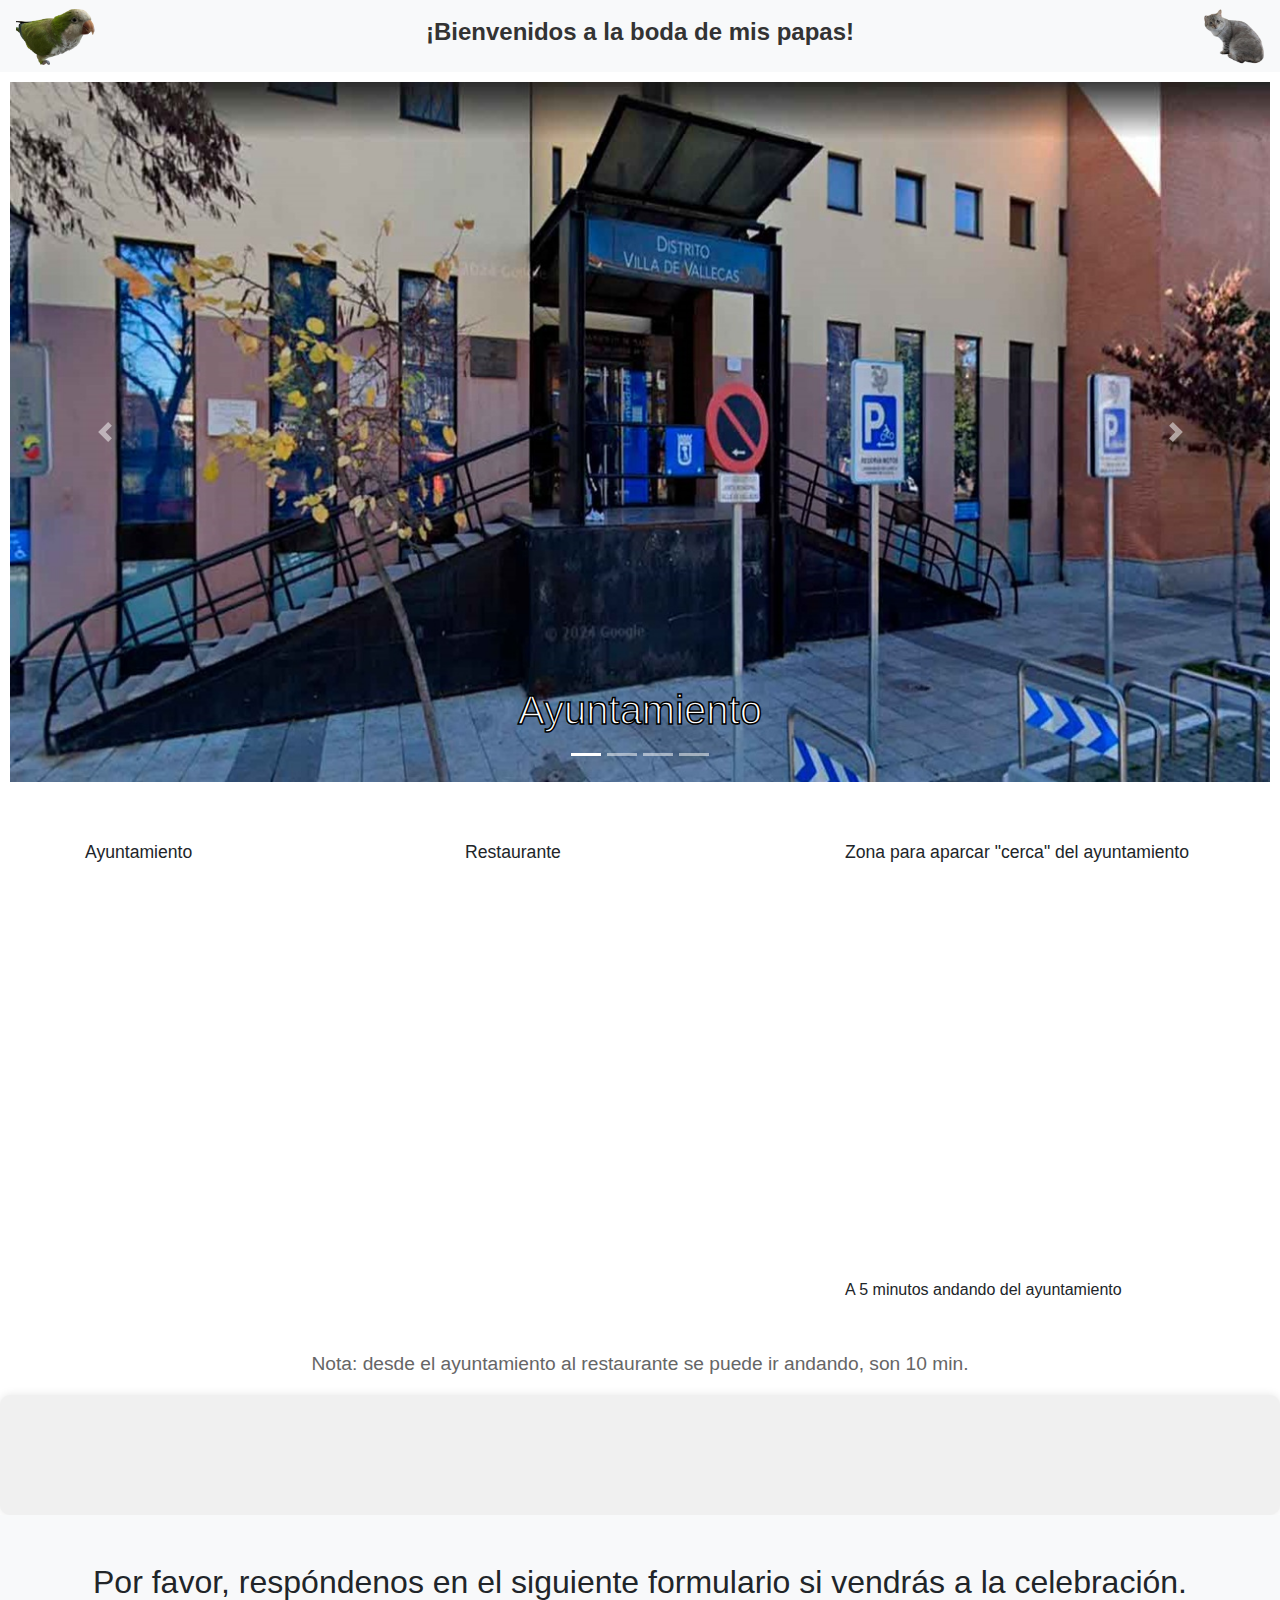
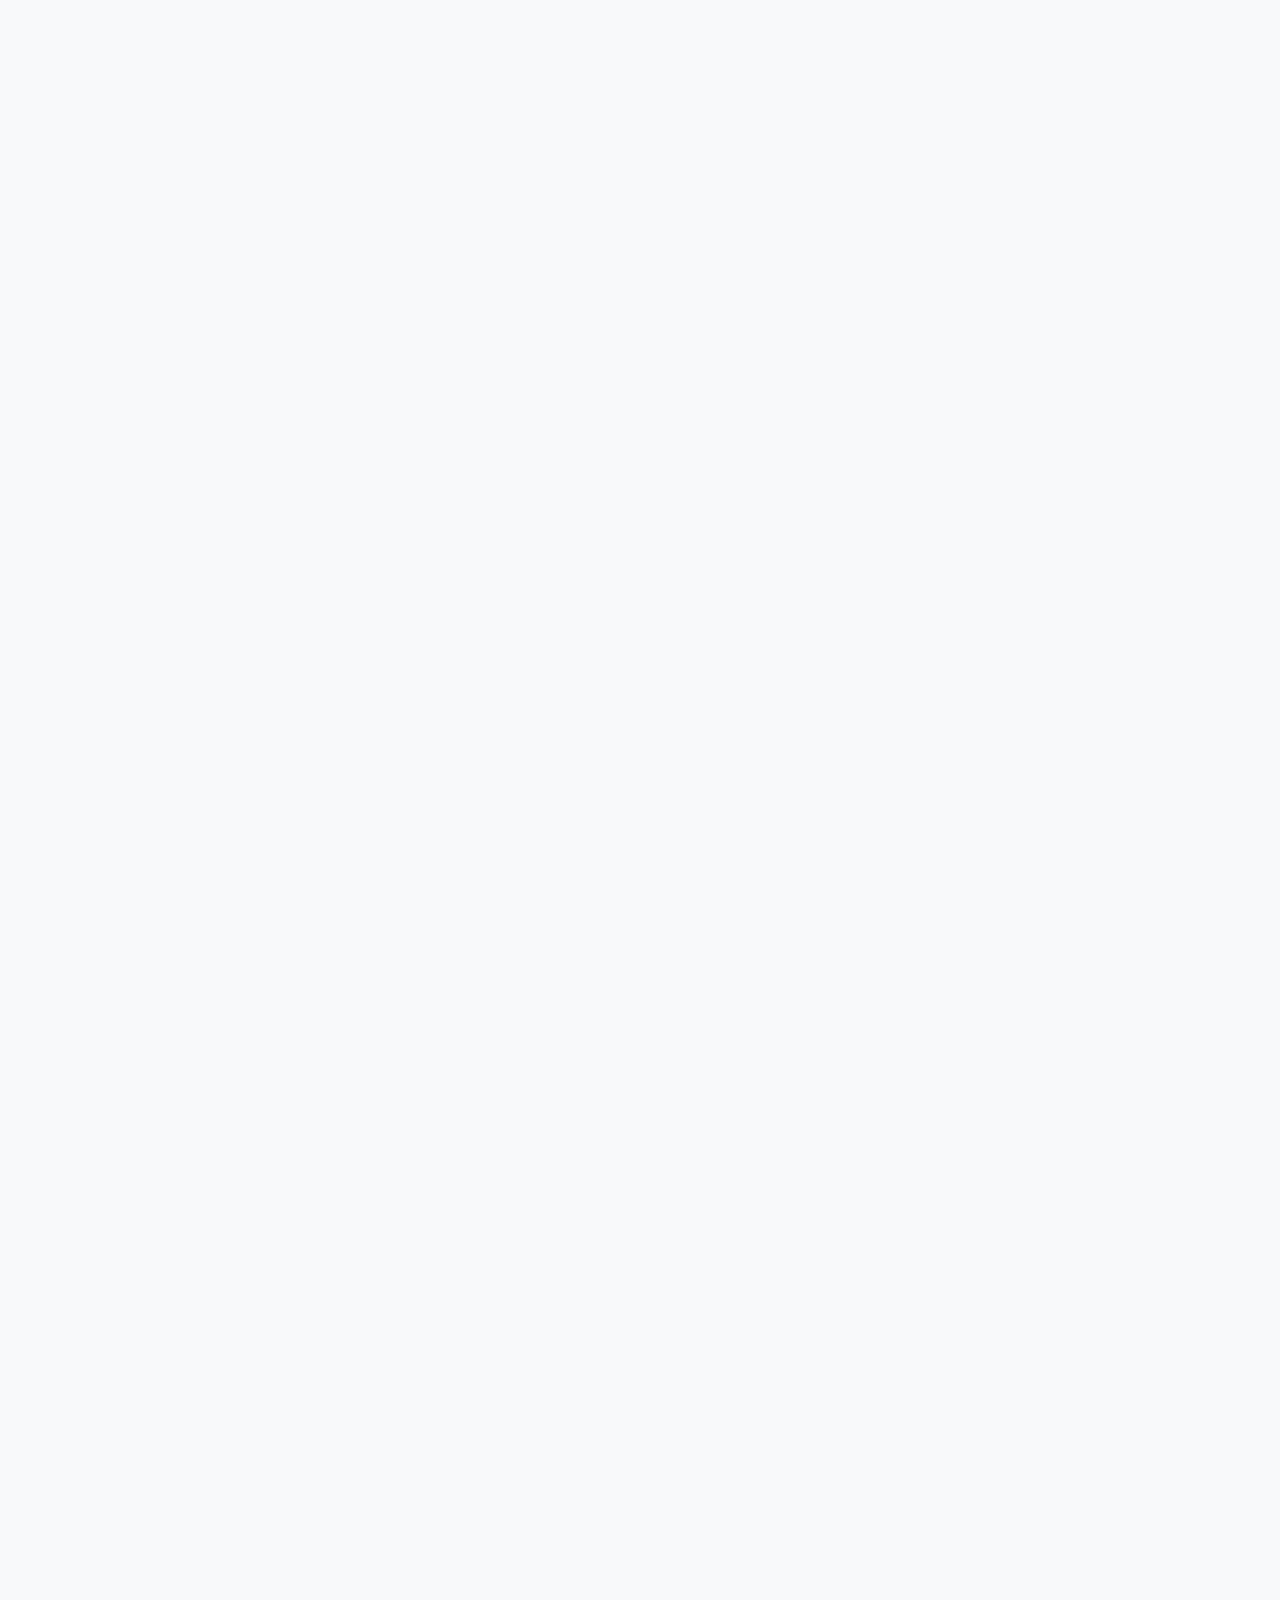
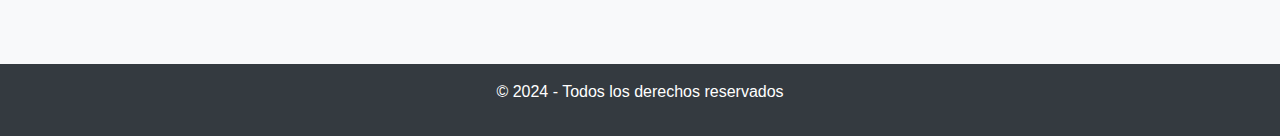
==== commit 756d9e72: "Add files via upload" ====
--- a/boda/Invitacion.html
+++ b/boda/Invitacion.html
@@ -1 +1 @@
-<!DOCTYPE html><html lang="es"><head> <meta charset="UTF-8"> <meta name="viewport" content="width=device-width, initial-scale=1.0"> <title>Invitación de Boda</title> <link rel="stylesheet" href="https://stackpath.bootstrapcdn.com/bootstrap/4.5.2/css/bootstrap.min.css"> <link rel="stylesheet" href="./style.css"> <link rel="icon" href="./img/favicon.png" type="image/png"> <script src="contador.js"></script></head><body> <header class="bg-light text-center py-1 d-flex justify-content-between align-items-center"> <img src="./img/toby.png" alt="Toby" class="img-fluid toby"> <h1>¡Bienvenidos a la boda de mis papas!</h1> <img src="./img/kiko.png" alt="Kiko" class="img-fluid kiko"> </header> <div id="carouselExampleIndicators" class="carousel slide" data-ride="carousel" data-interval="5000"> <ol class="carousel-indicators"> <li data-target="#carouselExampleIndicators" data-slide-to="0" class="active"></li><li data-target="#carouselExampleIndicators" data-slide-to="1"></li><li data-target="#carouselExampleIndicators" data-slide-to="2"></li><li data-target="#carouselExampleIndicators" data-slide-to="3"></li><li data-target="#carouselExampleIndicators" data-slide-to="4"></li></ol> <div class="carousel-inner"> <div class="carousel-item active"> <img src="./img/ayuntamiento.jpg" class="d-block w-100 img-fluid" alt="Sitio de la boda"> <div class="carousel-caption d-sm-block d-md-block"> <h5>Ayuntamiento</h5> </div></div><div class="carousel-item"> <img src="./img/ayuntamiento2.jpg" class="d-block w-100 img-fluid" alt="Sitio de la boda"> <div class="carousel-caption d-sm-block d-md-block"> <h5>Ayuntamiento</h5> </div></div><div class="carousel-item"> <img src="./img/amor_de_madre.jpg" class="d-block w-100 img-fluid" alt="Restaurante"> <div class="carousel-caption d-sm-block d-md-block"> <h5>Restaurante</h5> </div></div><div class="carousel-item"> <img src="./img/amor_de_madre2.jpg" class="d-block w-100 img-fluid" alt="Restaurante"> <div class="carousel-caption d-sm-block d-md-block"> <h5>Restaurante</h5> </div></div><div class="carousel-item"> <img src="./img/parking.png" class="d-block w-100 img-fluid" alt="Zonas de Aparcamiento"> <div class="carousel-caption d-sm-block d-md-block"> <h5>Aparcamiento cerca de restaurante</h5> </div></div></div><a class="carousel-control-prev" href="#carouselExampleIndicators" role="button" data-slide="prev"> <span class="carousel-control-prev-icon" aria-hidden="true"></span> <span class="sr-only">Previous</span> </a> <a class="carousel-control-next" href="#carouselExampleIndicators" role="button" data-slide="next"> <span class="carousel-control-next-icon" aria-hidden="true"></span> <span class="sr-only">Next</span> </a> </div><div class="container"> <div class="row"> <div class="col-md-4"> <h2>Ayuntamiento</h2> <iframe class="mapa" src="https://www.google.com/maps/embed?pb=!1m18!1m12!1m3!1d3039.377588255531!2d-3.6243749338972284!3d40.37832332218504!2m3!1f0!2f0!3f0!3m2!1i1024!2i768!4f13.1!3m3!1m2!1s0xd422500a404a453%3A0x2c8b01ff08f3201f!2sOficina%20de%20Atenci%C3%B3n%20a%20la%20Ciudadan%C3%ADa.%20L%C3%ADnea%20Madrid.%20Distrito%20de%20Villa%20de%20Vallecas!5e0!3m2!1ses!2ses!4v1710685191473!5m2!1ses!2ses" width="100%" height="400" style="border:0;" allowfullscreen="" loading="lazy"></iframe> </div><div class="col-md-4"> <h2>Restaurante</h2> <iframe class="mapa" src="https://www.google.com/maps/embed?pb=!1m18!1m12!1m3!1d3039.549875814451!2d-3.626304069144464!3d40.37450407095078!2m3!1f0!2f0!3f0!3m2!1i1024!2i768!4f13.1!3m3!1m2!1s0xd42257da402d423%3A0xa4316a06f5f42808!2sRestaurante%20Amordmadre!5e0!3m2!1ses!2ses!4v1710685255245!5m2!1ses!2ses" width="100%" height="400" style="border:0;" allowfullscreen="" loading="lazy"></iframe> </div><div class="col-md-4"> <h2>Zona para aparcar "cerca" del ayuntamiento</h2> <iframe class="mapa" src="https://www.google.com/maps/embed?pb=!1m18!1m12!1m3!1d1519.5896198545015!2d-3.6213897303569036!3d40.38271991978023!2m3!1f0!2f0!3f0!3m2!1i1024!2i768!4f13.1!3m3!1m2!1s0xd42250799340cbb%3A0x5f42ef89d206f247!2sC.%20de%20Felipe%20%C3%81lvarez%2C%20Vallecas%2C%2028031%20Madrid!5e0!3m2!1ses!2ses!4v1710696033797!5m2!1ses!2ses" width="100%" height="400" style="border:0;" allowfullscreen="" loading="lazy"></iframe> <p>A 5 minutos andando del ayuntamiento</p></div></div></div><div class="final"> <p>Nota: desde el ayuntamiento al restaurante se puede ir andando, son 10 min.</p></div><div id="contador"></div><section class="bg-light text-center py-5"> <h2>Por favor, respóndenos en el siguiente formulario si vendrás a la celebración, comentar también que cuando se acerque el evento se os volverá a contactar para que decidáis que preferís de la carta del restaurante.</h2> <iframe class="formulario" src="https://docs.google.com/forms/d/e/1FAIpQLSf4SCAuEm8kI1h9KmK1725yPobVod8fP0mOKdDdg-Z5_yghQg/viewform?embedded=true" frameborder="0" marginheight="0" marginwidth="0">Cargando…</iframe> </section> <footer class="bg-dark text-white text-center py-3"> <p>© 2024 - Todos los derechos reservados</p></footer> <script src="https://code.jquery.com/jquery-3.5.1.slim.min.js"></script> <script src="https://cdn.jsdelivr.net/npm/popper.js@1.16.0/dist/umd/popper.min.js"></script> <script src="https://stackpath.bootstrapcdn.com/bootstrap/4.5.2/js/bootstrap.min.js"></script></body></html>
+<!doctypehtml><html lang=es><meta charset=UTF-8><meta content="width=device-width,initial-scale=1"name=viewport><title>Invitación de Boda</title><link href=https://stackpath.bootstrapcdn.com/bootstrap/4.5.2/css/bootstrap.min.css rel=stylesheet><link href=./style.css rel=stylesheet><link href=./img/favicon.png rel=icon type=image/png><script src=contador.js></script><header class="text-center bg-light align-items-center d-flex justify-content-between py-1"><img alt=Toby class="img-fluid toby"src=./img/toby.png><h1>¡Bienvenidos a la boda de mis papas!</h1><img alt=Kiko class="img-fluid kiko"src=./img/kiko.png></header><div class="carousel slide"data-interval=5000 data-ride=carousel id=carouselExampleIndicators><ol class=carousel-indicators><li data-slide-to=0 data-target=#carouselExampleIndicators class=active><li data-slide-to=1 data-target=#carouselExampleIndicators><li data-slide-to=2 data-target=#carouselExampleIndicators><li data-slide-to=3 data-target=#carouselExampleIndicators></ol><div class=carousel-inner><div class="carousel-item active"><img alt="Sitio de la boda"class="img-fluid d-block w-100"src=./img/ayuntamiento.jpg><div class="carousel-caption d-md-block d-sm-block"><h5>Ayuntamiento</h5></div></div><div class=carousel-item><img alt="Sitio de la boda"class="img-fluid d-block w-100"src=./img/ayuntamiento2.jpg><div class="carousel-caption d-md-block d-sm-block"><h5>Ayuntamiento</h5></div></div><div class=carousel-item><img alt=Restaurante class="img-fluid d-block w-100"src=./img/laOvejaNegra1.png><div class="carousel-caption d-md-block d-sm-block"><h5>Restaurante</h5></div></div><div class=carousel-item><img alt=Restaurante class="img-fluid d-block w-100"src=./img/laOvejaNegra2.png><div class="carousel-caption d-md-block d-sm-block"><h5>Restaurante</h5></div></div></div><a class=carousel-control-prev data-slide=prev href=#carouselExampleIndicators role=button><span class=carousel-control-prev-icon aria-hidden=true></span> <span class=sr-only>Previous</span> </a><a class=carousel-control-next data-slide=next href=#carouselExampleIndicators role=button><span class=carousel-control-next-icon aria-hidden=true></span> <span class=sr-only>Next</span></a></div><div class=container><div class=row><div class=col-md-4><h2>Ayuntamiento</h2><iframe class=mapa src="https://www.google.com/maps/embed?pb=!1m18!1m12!1m3!1d3039.377588255531!2d-3.6243749338972284!3d40.37832332218504!2m3!1f0!2f0!3f0!3m2!1i1024!2i768!4f13.1!3m3!1m2!1s0xd422500a404a453%3A0x2c8b01ff08f3201f!2sOficina%20de%20Atenci%C3%B3n%20a%20la%20Ciudadan%C3%ADa.%20L%C3%ADnea%20Madrid.%20Distrito%20de%20Villa%20de%20Vallecas!5e0!3m2!1ses!2ses!4v1710685191473!5m2!1ses!2ses"allowfullscreen height=400 loading=lazy style=border:0 width=100%></iframe></div><div class=col-md-4><h2>Restaurante</h2><iframe class=mapa src="https://www.google.com/maps/embed?pb=!1m18!1m12!1m3!1d3039.377588255531!2d-3.6216106!3d40.3755549!2m3!1f0!2f0!3f0!3m2!1i1024!2i768!4f13.1!3m3!1m2!1s0xd42251aee41ad6f%3A0xffe75d81d78a7375!2sRestaurante+LaOvejaNegra+Villa+de+Vallecas!5e0!3m2!1ses!2ses"allowfullscreen height=400 loading=lazy style=border:0 width=100%></iframe></div><div class=col-md-4><h2>Zona para aparcar "cerca" del ayuntamiento</h2><iframe class=mapa src="https://www.google.com/maps/embed?pb=!1m18!1m12!1m3!1d1519.5896198545015!2d-3.6213897303569036!3d40.38271991978023!2m3!1f0!2f0!3f0!3m2!1i1024!2i768!4f13.1!3m3!1m2!1s0xd42250799340cbb%3A0x5f42ef89d206f247!2sC.%20de%20Felipe%20%C3%81lvarez%2C%20Vallecas%2C%2028031%20Madrid!5e0!3m2!1ses!2ses!4v1710696033797!5m2!1ses!2ses"allowfullscreen height=400 loading=lazy style=border:0 width=100%></iframe><p>A 5 minutos andando del ayuntamiento</div></div></div><div class=final><p>Nota: desde el ayuntamiento al restaurante se puede ir andando, son 10 min.</div><div id=contador></div><section class="text-center bg-light py-5"><h2>Por favor, respóndenos en el siguiente formulario si vendrás a la celebración.</h2><iframe class=formulario src="https://docs.google.com/forms/d/e/1FAIpQLSf4SCAuEm8kI1h9KmK1725yPobVod8fP0mOKdDdg-Z5_yghQg/viewform?embedded=true"frameborder=0 marginheight=0 marginwidth=0>Cargando…</iframe></section><footer class="text-center bg-dark py-3 text-white"><p>© 2024 - Todos los derechos reservados</footer><script src=https://code.jquery.com/jquery-3.5.1.slim.min.js></script><script src=https://cdn.jsdelivr.net/npm/popper.js@1.16.0/dist/umd/popper.min.js></script><script src=https://stackpath.bootstrapcdn.com/bootstrap/4.5.2/js/bootstrap.min.js></script>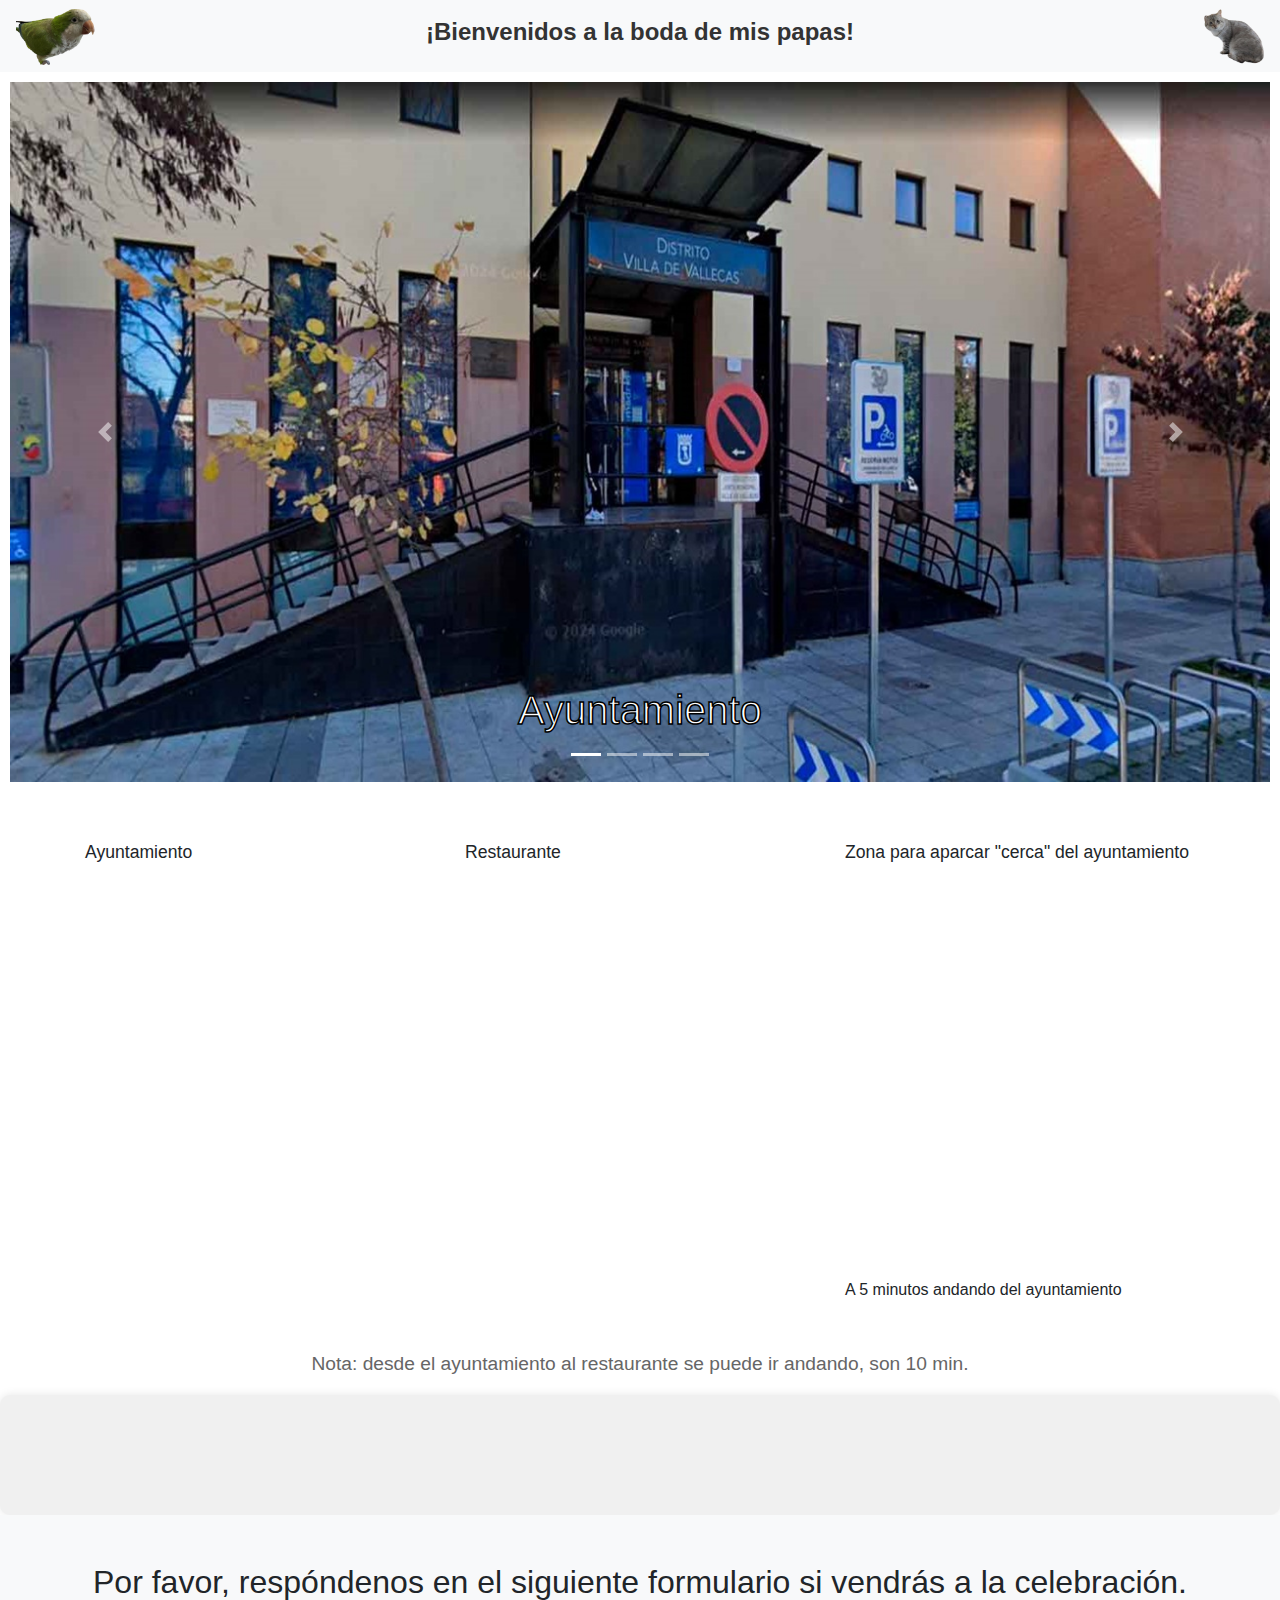
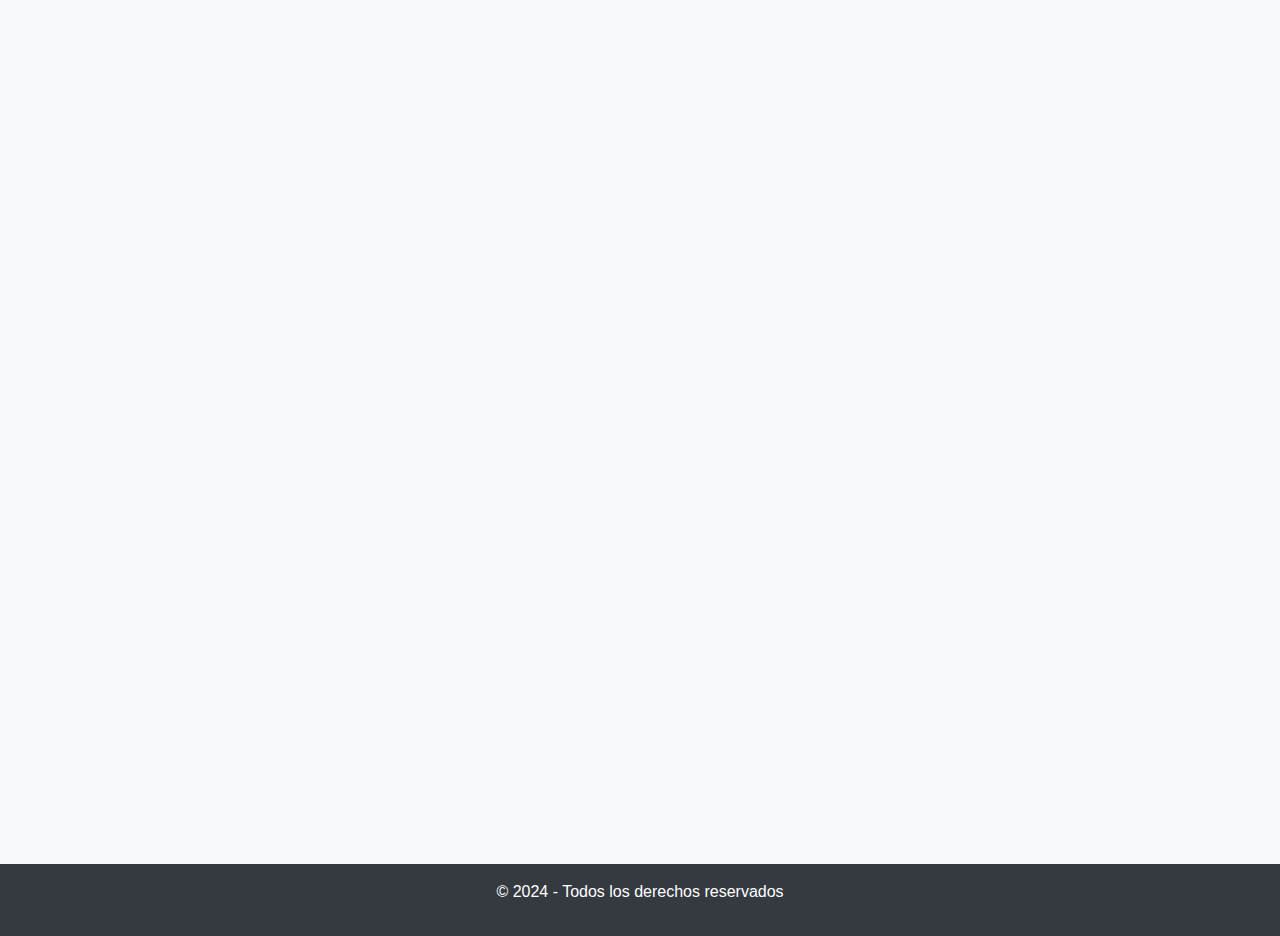
==== commit 212a4a34: "Add files via upload" ====
--- a/boda/Invitacion.html
+++ b/boda/Invitacion.html
@@ -1 +1 @@
-<!doctypehtml><html lang=es><meta charset=UTF-8><meta content="width=device-width,initial-scale=1"name=viewport><title>Invitación de Boda</title><link href=https://stackpath.bootstrapcdn.com/bootstrap/4.5.2/css/bootstrap.min.css rel=stylesheet><link href=./style.css rel=stylesheet><link href=./img/favicon.png rel=icon type=image/png><script src=contador.js></script><header class="text-center bg-light align-items-center d-flex justify-content-between py-1"><img alt=Toby class="img-fluid toby"src=./img/toby.png><h1>¡Bienvenidos a la boda de mis papas!</h1><img alt=Kiko class="img-fluid kiko"src=./img/kiko.png></header><div class="carousel slide"data-interval=5000 data-ride=carousel id=carouselExampleIndicators><ol class=carousel-indicators><li data-slide-to=0 data-target=#carouselExampleIndicators class=active><li data-slide-to=1 data-target=#carouselExampleIndicators><li data-slide-to=2 data-target=#carouselExampleIndicators><li data-slide-to=3 data-target=#carouselExampleIndicators></ol><div class=carousel-inner><div class="carousel-item active"><img alt="Sitio de la boda"class="img-fluid d-block w-100"src=./img/ayuntamiento.jpg><div class="carousel-caption d-md-block d-sm-block"><h5>Ayuntamiento</h5></div></div><div class=carousel-item><img alt="Sitio de la boda"class="img-fluid d-block w-100"src=./img/ayuntamiento2.jpg><div class="carousel-caption d-md-block d-sm-block"><h5>Ayuntamiento</h5></div></div><div class=carousel-item><img alt=Restaurante class="img-fluid d-block w-100"src=./img/laOvejaNegra1.png><div class="carousel-caption d-md-block d-sm-block"><h5>Restaurante</h5></div></div><div class=carousel-item><img alt=Restaurante class="img-fluid d-block w-100"src=./img/laOvejaNegra2.png><div class="carousel-caption d-md-block d-sm-block"><h5>Restaurante</h5></div></div></div><a class=carousel-control-prev data-slide=prev href=#carouselExampleIndicators role=button><span class=carousel-control-prev-icon aria-hidden=true></span> <span class=sr-only>Previous</span> </a><a class=carousel-control-next data-slide=next href=#carouselExampleIndicators role=button><span class=carousel-control-next-icon aria-hidden=true></span> <span class=sr-only>Next</span></a></div><div class=container><div class=row><div class=col-md-4><h2>Ayuntamiento</h2><iframe class=mapa src="https://www.google.com/maps/embed?pb=!1m18!1m12!1m3!1d3039.377588255531!2d-3.6243749338972284!3d40.37832332218504!2m3!1f0!2f0!3f0!3m2!1i1024!2i768!4f13.1!3m3!1m2!1s0xd422500a404a453%3A0x2c8b01ff08f3201f!2sOficina%20de%20Atenci%C3%B3n%20a%20la%20Ciudadan%C3%ADa.%20L%C3%ADnea%20Madrid.%20Distrito%20de%20Villa%20de%20Vallecas!5e0!3m2!1ses!2ses!4v1710685191473!5m2!1ses!2ses"allowfullscreen height=400 loading=lazy style=border:0 width=100%></iframe></div><div class=col-md-4><h2>Restaurante</h2><iframe class=mapa src="https://www.google.com/maps/embed?pb=!1m18!1m12!1m3!1d3039.377588255531!2d-3.6216106!3d40.3755549!2m3!1f0!2f0!3f0!3m2!1i1024!2i768!4f13.1!3m3!1m2!1s0xd42251aee41ad6f%3A0xffe75d81d78a7375!2sRestaurante+LaOvejaNegra+Villa+de+Vallecas!5e0!3m2!1ses!2ses"allowfullscreen height=400 loading=lazy style=border:0 width=100%></iframe></div><div class=col-md-4><h2>Zona para aparcar "cerca" del ayuntamiento</h2><iframe class=mapa src="https://www.google.com/maps/embed?pb=!1m18!1m12!1m3!1d1519.5896198545015!2d-3.6213897303569036!3d40.38271991978023!2m3!1f0!2f0!3f0!3m2!1i1024!2i768!4f13.1!3m3!1m2!1s0xd42250799340cbb%3A0x5f42ef89d206f247!2sC.%20de%20Felipe%20%C3%81lvarez%2C%20Vallecas%2C%2028031%20Madrid!5e0!3m2!1ses!2ses!4v1710696033797!5m2!1ses!2ses"allowfullscreen height=400 loading=lazy style=border:0 width=100%></iframe><p>A 5 minutos andando del ayuntamiento</div></div></div><div class=final><p>Nota: desde el ayuntamiento al restaurante se puede ir andando, son 10 min.</div><div id=contador></div><section class="text-center bg-light py-5"><h2>Por favor, respóndenos en el siguiente formulario si vendrás a la celebración.</h2><iframe class=formulario src="https://docs.google.com/forms/d/e/1FAIpQLSf4SCAuEm8kI1h9KmK1725yPobVod8fP0mOKdDdg-Z5_yghQg/viewform?embedded=true"frameborder=0 marginheight=0 marginwidth=0>Cargando…</iframe></section><footer class="text-center bg-dark py-3 text-white"><p>© 2024 - Todos los derechos reservados</footer><script src=https://code.jquery.com/jquery-3.5.1.slim.min.js></script><script src=https://cdn.jsdelivr.net/npm/popper.js@1.16.0/dist/umd/popper.min.js></script><script src=https://stackpath.bootstrapcdn.com/bootstrap/4.5.2/js/bootstrap.min.js></script>+<!DOCTYPE html><html lang="es"><head> <meta charset="UTF-8"> <meta name="viewport" content="width=device-width, initial-scale=1.0"> <title>Invitación de Boda</title> <link rel="stylesheet" href="https://stackpath.bootstrapcdn.com/bootstrap/4.5.2/css/bootstrap.min.css"> <link rel="stylesheet" href="./style.css"> <link rel="icon" href="./img/favicon.png" type="image/png"> <script src="contador.js"></script></head><body> <header class="bg-light text-center py-1 d-flex justify-content-between align-items-center"> <img src="./img/toby.png" alt="Toby" class="img-fluid toby"> <h1>¡Bienvenidos a la boda de mis papas!</h1> <img src="./img/kiko.png" alt="Kiko" class="img-fluid kiko"> </header> <div id="carouselExampleIndicators" class="carousel slide" data-ride="carousel" data-interval="5000"> <ol class="carousel-indicators"> <li data-target="#carouselExampleIndicators" data-slide-to="0" class="active"></li><li data-target="#carouselExampleIndicators" data-slide-to="1"></li><li data-target="#carouselExampleIndicators" data-slide-to="2"></li><li data-target="#carouselExampleIndicators" data-slide-to="3"></li></ol> <div class="carousel-inner"> <div class="carousel-item active"> <img src="./img/ayuntamiento.jpg" class="d-block w-100 img-fluid" alt="Sitio de la boda"> <div class="carousel-caption d-sm-block d-md-block"> <h5>Ayuntamiento</h5> </div></div><div class="carousel-item"> <img src="./img/ayuntamiento2.jpg" class="d-block w-100 img-fluid" alt="Sitio de la boda"> <div class="carousel-caption d-sm-block d-md-block"> <h5>Ayuntamiento</h5> </div></div><div class="carousel-item"> <img src="./img/laOvejaNegra1.png" class="d-block w-100 img-fluid" alt="Restaurante"> <div class="carousel-caption d-sm-block d-md-block"> <h5>Restaurante</h5> </div></div><div class="carousel-item"> <img src="./img/laOvejaNegra2.png" class="d-block w-100 img-fluid" alt="Restaurante"> <div class="carousel-caption d-sm-block d-md-block"> <h5>Restaurante</h5> </div></div><!-- <div class="carousel-item"> <img src="./img/parking.png" class="d-block w-100 img-fluid" alt="Zonas de Aparcamiento"> <div class="carousel-caption d-sm-block d-md-block"> <h5>Aparcamiento cerca de restaurante</h5> </div></div>--> </div><a class="carousel-control-prev" href="#carouselExampleIndicators" role="button" data-slide="prev"> <span class="carousel-control-prev-icon" aria-hidden="true"></span> <span class="sr-only">Previous</span> </a> <a class="carousel-control-next" href="#carouselExampleIndicators" role="button" data-slide="next"> <span class="carousel-control-next-icon" aria-hidden="true"></span> <span class="sr-only">Next</span> </a> </div><div class="container"> <div class="row"> <div class="col-md-4"> <h2>Ayuntamiento</h2> <iframe class="mapa" src="https://www.google.com/maps/embed?pb=!1m18!1m12!1m3!1d3039.377588255531!2d-3.6243749338972284!3d40.37832332218504!2m3!1f0!2f0!3f0!3m2!1i1024!2i768!4f13.1!3m3!1m2!1s0xd422500a404a453%3A0x2c8b01ff08f3201f!2sOficina%20de%20Atenci%C3%B3n%20a%20la%20Ciudadan%C3%ADa.%20L%C3%ADnea%20Madrid.%20Distrito%20de%20Villa%20de%20Vallecas!5e0!3m2!1ses!2ses!4v1710685191473!5m2!1ses!2ses" width="100%" height="400" style="border:0;" allowfullscreen="" loading="lazy"></iframe> </div><div class="col-md-4"> <h2>Restaurante</h2> <iframe class="mapa" src="https://www.google.com/maps/embed?pb=!1m18!1m12!1m3!1d3039.377588255531!2d-3.6216106!3d40.3755549!2m3!1f0!2f0!3f0!3m2!1i1024!2i768!4f13.1!3m3!1m2!1s0xd42251aee41ad6f%3A0xffe75d81d78a7375!2sRestaurante+LaOvejaNegra+Villa+de+Vallecas!5e0!3m2!1ses!2ses" width="100%" height="400" style="border:0;" allowfullscreen="" loading="lazy"></iframe> </div><div class="col-md-4"> <h2>Zona para aparcar "cerca" del ayuntamiento</h2> <iframe class="mapa" src="https://www.google.com/maps/embed?pb=!1m18!1m12!1m3!1d1519.5896198545015!2d-3.6213897303569036!3d40.38271991978023!2m3!1f0!2f0!3f0!3m2!1i1024!2i768!4f13.1!3m3!1m2!1s0xd42250799340cbb%3A0x5f42ef89d206f247!2sC.%20de%20Felipe%20%C3%81lvarez%2C%20Vallecas%2C%2028031%20Madrid!5e0!3m2!1ses!2ses!4v1710696033797!5m2!1ses!2ses" width="100%" height="400" style="border:0;" allowfullscreen="" loading="lazy"></iframe> <p>A 5 minutos andando del ayuntamiento</p></div></div></div><div class="final"> <p>Nota: desde el ayuntamiento al restaurante se puede ir andando, son 10 min.</p></div><div id="contador"></div><section class="bg-light text-center py-5"> <h2>Por favor, respóndenos en el siguiente formulario si vendrás a la celebración.</h2> <iframe class="formulario" src="https://docs.google.com/forms/d/e/1FAIpQLSf4SCAuEm8kI1h9KmK1725yPobVod8fP0mOKdDdg-Z5_yghQg/viewform?embedded=true" frameborder="0" marginheight="0" marginwidth="0">Cargando…</iframe> </section> <footer class="bg-dark text-white text-center py-3"> <p>© 2024 - Todos los derechos reservados</p></footer> <script src="https://code.jquery.com/jquery-3.5.1.slim.min.js"></script> <script src="https://cdn.jsdelivr.net/npm/popper.js@1.16.0/dist/umd/popper.min.js"></script> <script src="https://stackpath.bootstrapcdn.com/bootstrap/4.5.2/js/bootstrap.min.js"></script></body></html>--- a/boda/style.css
+++ b/boda/style.css
@@ -0,0 +1 @@
+body{font-family: Arial, sans-serif; margin: 0; padding: 0;}header{background-color: #f0f0f0; text-align: center; position: sticky; top: 0; color: #333; z-index: 1000;}h1{font-size: 1.5em; font-weight: bolder;}.toby{width: 5em; margin-left: 1em;}.kiko{width: 5em; margin-left: 1em;}h5{font-size: 2.5em; -webkit-text-stroke: 1.5px black; color: white;}.carousel{display: flex; flex-wrap: wrap; justify-content: center;}.slide{margin: 10px; text-align: center;}.slide img{width: 100%; height: 700px;}.container h2{font-size: 1.1em; margin-top: 50px;}.container{margin-bottom: 2em;}h2{font-size: 2em;}.final{text-align: center; margin-top: 20px; font-size: 1.2em; color: #666;}#contador{display: flex; justify-content: center; align-items: center; height: 5em; background-color: #f0f0f0; border-radius: 10px; box-shadow: 0 0 10px rgba(0, 0, 0, 0.1); font-size: 1.5em; color: #333; padding: 10px;}.formulario{width: 100%; height: 50em;}footer{background-color: #333; color: #fff; text-align: center; padding: 10px;}@media (max-width: 768px){.slide img{width: 100%; height: 100%;}h5{font-weight: bolder; font-size: 1.5em; -webkit-text-stroke: 1px black;}h2{font-size: 1.2em; font-weight: bolder;}.formulario{height: 50em;}}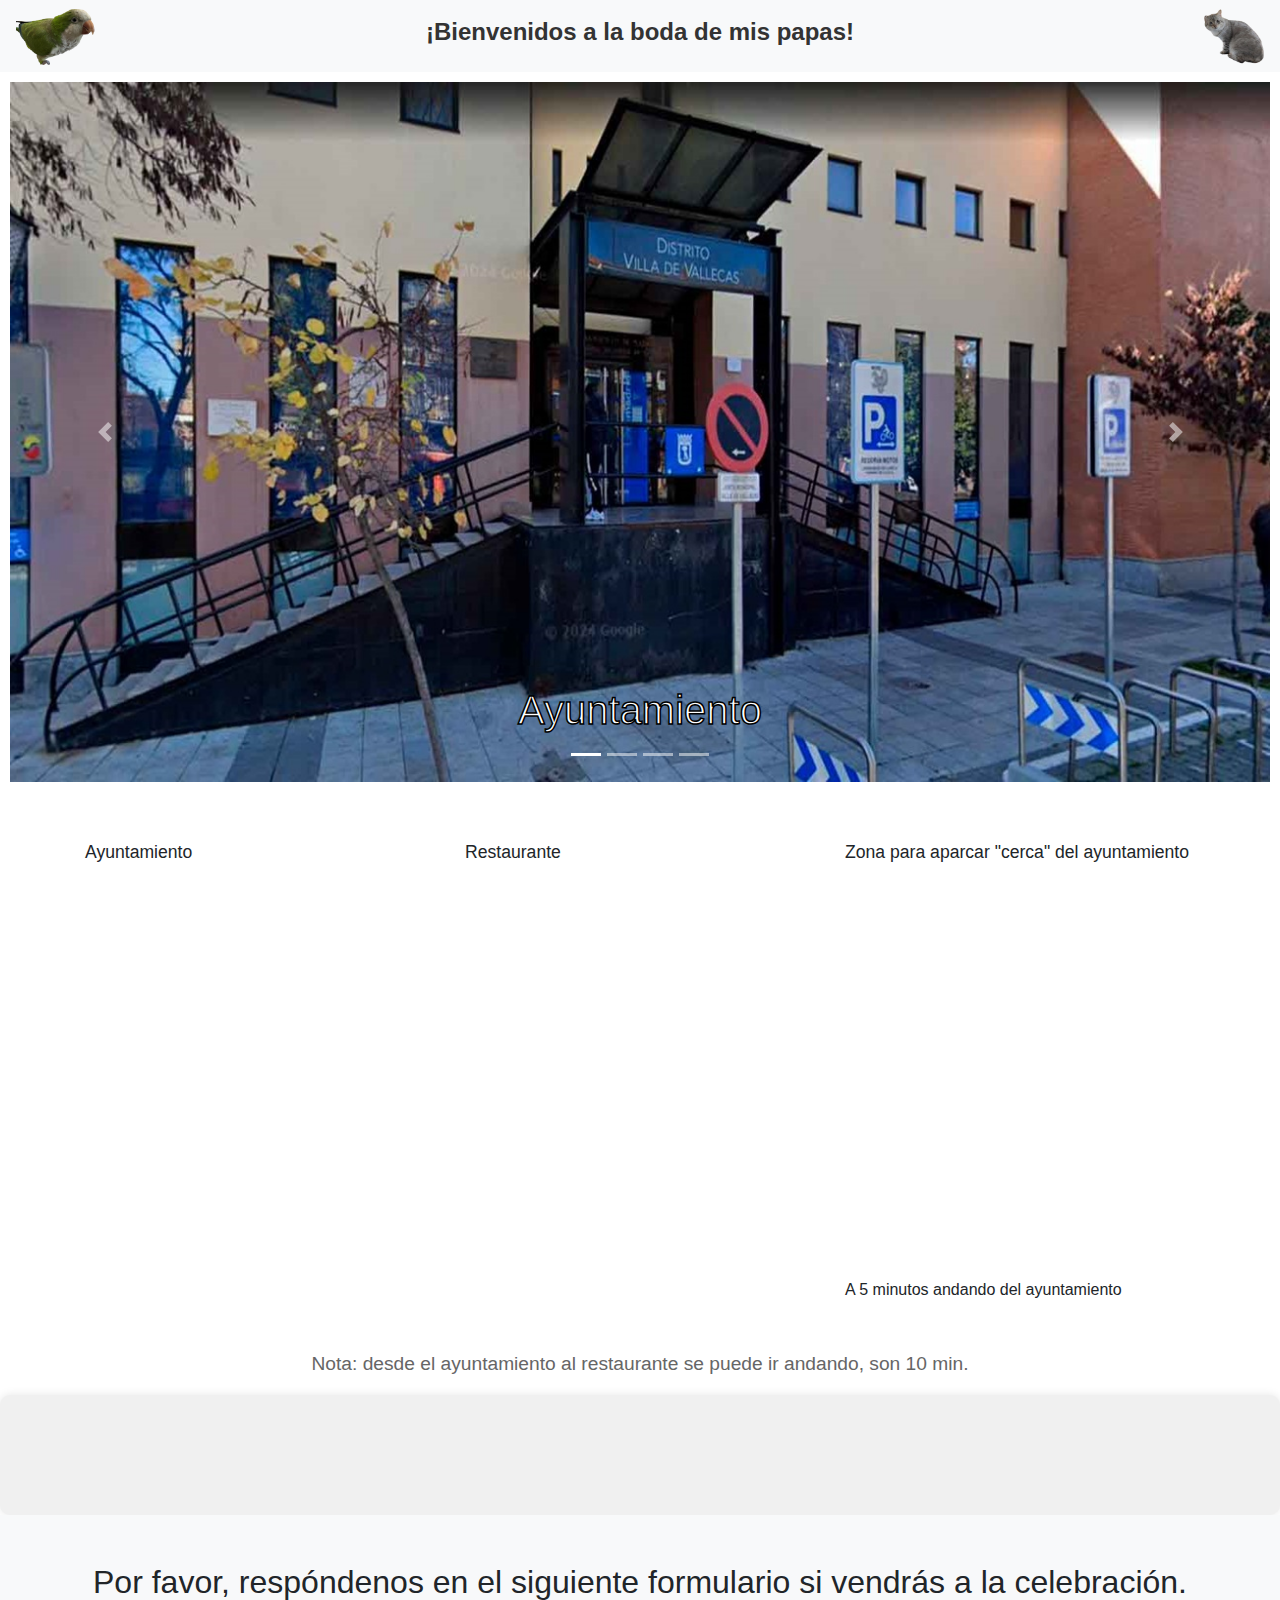
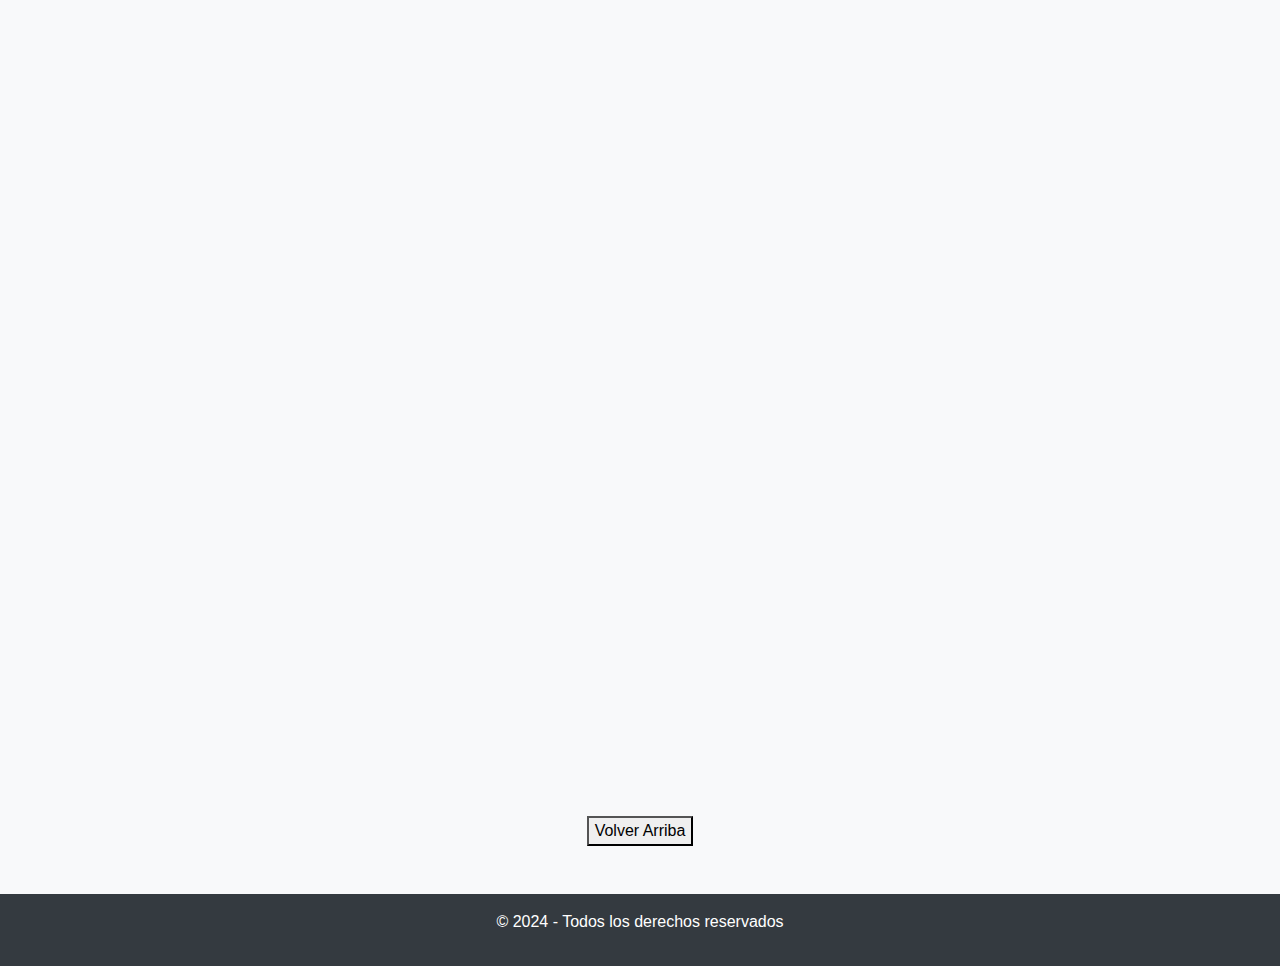
==== commit aa9b48e3: "Update Invitacion.html" ====
--- a/boda/Invitacion.html
+++ b/boda/Invitacion.html
@@ -1 +1 @@
-<!DOCTYPE html><html lang="es"><head> <meta charset="UTF-8"> <meta name="viewport" content="width=device-width, initial-scale=1.0"> <title>Invitación de Boda</title> <link rel="stylesheet" href="https://stackpath.bootstrapcdn.com/bootstrap/4.5.2/css/bootstrap.min.css"> <link rel="stylesheet" href="./style.css"> <link rel="icon" href="./img/favicon.png" type="image/png"> <script src="contador.js"></script></head><body> <header class="bg-light text-center py-1 d-flex justify-content-between align-items-center"> <img src="./img/toby.png" alt="Toby" class="img-fluid toby"> <h1>¡Bienvenidos a la boda de mis papas!</h1> <img src="./img/kiko.png" alt="Kiko" class="img-fluid kiko"> </header> <div id="carouselExampleIndicators" class="carousel slide" data-ride="carousel" data-interval="5000"> <ol class="carousel-indicators"> <li data-target="#carouselExampleIndicators" data-slide-to="0" class="active"></li><li data-target="#carouselExampleIndicators" data-slide-to="1"></li><li data-target="#carouselExampleIndicators" data-slide-to="2"></li><li data-target="#carouselExampleIndicators" data-slide-to="3"></li></ol> <div class="carousel-inner"> <div class="carousel-item active"> <img src="./img/ayuntamiento.jpg" class="d-block w-100 img-fluid" alt="Sitio de la boda"> <div class="carousel-caption d-sm-block d-md-block"> <h5>Ayuntamiento</h5> </div></div><div class="carousel-item"> <img src="./img/ayuntamiento2.jpg" class="d-block w-100 img-fluid" alt="Sitio de la boda"> <div class="carousel-caption d-sm-block d-md-block"> <h5>Ayuntamiento</h5> </div></div><div class="carousel-item"> <img src="./img/laOvejaNegra1.png" class="d-block w-100 img-fluid" alt="Restaurante"> <div class="carousel-caption d-sm-block d-md-block"> <h5>Restaurante</h5> </div></div><div class="carousel-item"> <img src="./img/laOvejaNegra2.png" class="d-block w-100 img-fluid" alt="Restaurante"> <div class="carousel-caption d-sm-block d-md-block"> <h5>Restaurante</h5> </div></div><!-- <div class="carousel-item"> <img src="./img/parking.png" class="d-block w-100 img-fluid" alt="Zonas de Aparcamiento"> <div class="carousel-caption d-sm-block d-md-block"> <h5>Aparcamiento cerca de restaurante</h5> </div></div>--> </div><a class="carousel-control-prev" href="#carouselExampleIndicators" role="button" data-slide="prev"> <span class="carousel-control-prev-icon" aria-hidden="true"></span> <span class="sr-only">Previous</span> </a> <a class="carousel-control-next" href="#carouselExampleIndicators" role="button" data-slide="next"> <span class="carousel-control-next-icon" aria-hidden="true"></span> <span class="sr-only">Next</span> </a> </div><div class="container"> <div class="row"> <div class="col-md-4"> <h2>Ayuntamiento</h2> <iframe class="mapa" src="https://www.google.com/maps/embed?pb=!1m18!1m12!1m3!1d3039.377588255531!2d-3.6243749338972284!3d40.37832332218504!2m3!1f0!2f0!3f0!3m2!1i1024!2i768!4f13.1!3m3!1m2!1s0xd422500a404a453%3A0x2c8b01ff08f3201f!2sOficina%20de%20Atenci%C3%B3n%20a%20la%20Ciudadan%C3%ADa.%20L%C3%ADnea%20Madrid.%20Distrito%20de%20Villa%20de%20Vallecas!5e0!3m2!1ses!2ses!4v1710685191473!5m2!1ses!2ses" width="100%" height="400" style="border:0;" allowfullscreen="" loading="lazy"></iframe> </div><div class="col-md-4"> <h2>Restaurante</h2> <iframe class="mapa" src="https://www.google.com/maps/embed?pb=!1m18!1m12!1m3!1d3039.377588255531!2d-3.6216106!3d40.3755549!2m3!1f0!2f0!3f0!3m2!1i1024!2i768!4f13.1!3m3!1m2!1s0xd42251aee41ad6f%3A0xffe75d81d78a7375!2sRestaurante+LaOvejaNegra+Villa+de+Vallecas!5e0!3m2!1ses!2ses" width="100%" height="400" style="border:0;" allowfullscreen="" loading="lazy"></iframe> </div><div class="col-md-4"> <h2>Zona para aparcar "cerca" del ayuntamiento</h2> <iframe class="mapa" src="https://www.google.com/maps/embed?pb=!1m18!1m12!1m3!1d1519.5896198545015!2d-3.6213897303569036!3d40.38271991978023!2m3!1f0!2f0!3f0!3m2!1i1024!2i768!4f13.1!3m3!1m2!1s0xd42250799340cbb%3A0x5f42ef89d206f247!2sC.%20de%20Felipe%20%C3%81lvarez%2C%20Vallecas%2C%2028031%20Madrid!5e0!3m2!1ses!2ses!4v1710696033797!5m2!1ses!2ses" width="100%" height="400" style="border:0;" allowfullscreen="" loading="lazy"></iframe> <p>A 5 minutos andando del ayuntamiento</p></div></div></div><div class="final"> <p>Nota: desde el ayuntamiento al restaurante se puede ir andando, son 10 min.</p></div><div id="contador"></div><section class="bg-light text-center py-5"> <h2>Por favor, respóndenos en el siguiente formulario si vendrás a la celebración.</h2> <iframe class="formulario" src="https://docs.google.com/forms/d/e/1FAIpQLSf4SCAuEm8kI1h9KmK1725yPobVod8fP0mOKdDdg-Z5_yghQg/viewform?embedded=true" frameborder="0" marginheight="0" marginwidth="0">Cargando…</iframe> </section> <footer class="bg-dark text-white text-center py-3"> <p>© 2024 - Todos los derechos reservados</p></footer> <script src="https://code.jquery.com/jquery-3.5.1.slim.min.js"></script> <script src="https://cdn.jsdelivr.net/npm/popper.js@1.16.0/dist/umd/popper.min.js"></script> <script src="https://stackpath.bootstrapcdn.com/bootstrap/4.5.2/js/bootstrap.min.js"></script></body></html>+<!DOCTYPE html><html lang="es"><head> <meta charset="UTF-8"> <meta name="viewport" content="width=device-width, initial-scale=1.0"> <title>Invitación de Boda</title> <link rel="stylesheet" href="https://stackpath.bootstrapcdn.com/bootstrap/4.5.2/css/bootstrap.min.css"> <link rel="stylesheet" href="./style.css"> <link rel="icon" href="./img/favicon.png" type="image/png"> <script src="contador.js"></script></head><body> <header class="bg-light text-center py-1 d-flex justify-content-between align-items-center"> <img src="./img/toby.png" alt="Toby" class="img-fluid toby"> <h1>¡Bienvenidos a la boda de mis papas!</h1> <img src="./img/kiko.png" alt="Kiko" class="img-fluid kiko"> </header> <div id="carouselExampleIndicators" class="carousel slide" data-ride="carousel" data-interval="5000"> <ol class="carousel-indicators"> <li data-target="#carouselExampleIndicators" data-slide-to="0" class="active"></li><li data-target="#carouselExampleIndicators" data-slide-to="1"></li><li data-target="#carouselExampleIndicators" data-slide-to="2"></li><li data-target="#carouselExampleIndicators" data-slide-to="3"></li></ol> <div class="carousel-inner"> <div class="carousel-item active"> <img src="./img/ayuntamiento.jpg" class="d-block w-100 img-fluid" alt="Sitio de la boda"> <div class="carousel-caption d-sm-block d-md-block"> <h5>Ayuntamiento</h5> </div></div><div class="carousel-item"> <img src="./img/ayuntamiento2.jpg" class="d-block w-100 img-fluid" alt="Sitio de la boda"> <div class="carousel-caption d-sm-block d-md-block"> <h5>Ayuntamiento</h5> </div></div><div class="carousel-item"> <img src="./img/laOvejaNegra1.png" class="d-block w-100 img-fluid" alt="Restaurante"> <div class="carousel-caption d-sm-block d-md-block"> <h5>Restaurante</h5> </div></div><div class="carousel-item"> <img src="./img/laOvejaNegra2.png" class="d-block w-100 img-fluid" alt="Restaurante"> <div class="carousel-caption d-sm-block d-md-block"> <h5>Restaurante</h5> </div></div><!-- <div class="carousel-item"> <img src="./img/parking.png" class="d-block w-100 img-fluid" alt="Zonas de Aparcamiento"> <div class="carousel-caption d-sm-block d-md-block"> <h5>Aparcamiento cerca de restaurante</h5> </div></div>--> </div><a class="carousel-control-prev" href="#carouselExampleIndicators" role="button" data-slide="prev"> <span class="carousel-control-prev-icon" aria-hidden="true"></span> <span class="sr-only">Previous</span> </a> <a class="carousel-control-next" href="#carouselExampleIndicators" role="button" data-slide="next"> <span class="carousel-control-next-icon" aria-hidden="true"></span> <span class="sr-only">Next</span> </a> </div><div class="container"> <div class="row"> <div class="col-md-4"> <h2>Ayuntamiento</h2> <iframe class="mapa" src="https://www.google.com/maps/embed?pb=!1m18!1m12!1m3!1d3039.377588255531!2d-3.6243749338972284!3d40.37832332218504!2m3!1f0!2f0!3f0!3m2!1i1024!2i768!4f13.1!3m3!1m2!1s0xd422500a404a453%3A0x2c8b01ff08f3201f!2sOficina%20de%20Atenci%C3%B3n%20a%20la%20Ciudadan%C3%ADa.%20L%C3%ADnea%20Madrid.%20Distrito%20de%20Villa%20de%20Vallecas!5e0!3m2!1ses!2ses!4v1710685191473!5m2!1ses!2ses" width="100%" height="400" style="border:0;" allowfullscreen="" loading="lazy"></iframe> </div><div class="col-md-4"> <h2>Restaurante</h2> <iframe class="mapa" src="https://www.google.com/maps/embed?pb=!1m18!1m12!1m3!1d3039.377588255531!2d-3.6216106!3d40.3755549!2m3!1f0!2f0!3f0!3m2!1i1024!2i768!4f13.1!3m3!1m2!1s0xd42251aee41ad6f%3A0xffe75d81d78a7375!2sRestaurante+LaOvejaNegra+Villa+de+Vallecas!5e0!3m2!1ses!2ses" width="100%" height="400" style="border:0;" allowfullscreen="" loading="lazy"></iframe> </div><div class="col-md-4"> <h2>Zona para aparcar "cerca" del ayuntamiento</h2> <iframe class="mapa" src="https://www.google.com/maps/embed?pb=!1m18!1m12!1m3!1d1519.5896198545015!2d-3.6213897303569036!3d40.38271991978023!2m3!1f0!2f0!3f0!3m2!1i1024!2i768!4f13.1!3m3!1m2!1s0xd42250799340cbb%3A0x5f42ef89d206f247!2sC.%20de%20Felipe%20%C3%81lvarez%2C%20Vallecas%2C%2028031%20Madrid!5e0!3m2!1ses!2ses!4v1710696033797!5m2!1ses!2ses" width="100%" height="400" style="border:0;" allowfullscreen="" loading="lazy"></iframe> <p>A 5 minutos andando del ayuntamiento</p></div></div></div><div class="final"> <p>Nota: desde el ayuntamiento al restaurante se puede ir andando, son 10 min.</p></div><div id="contador"></div><section class="bg-light text-center py-5"> <h2>Por favor, respóndenos en el siguiente formulario si vendrás a la celebración.</h2> <iframe class="formulario" src="https://docs.google.com/forms/d/e/1FAIpQLSf4SCAuEm8kI1h9KmK1725yPobVod8fP0mOKdDdg-Z5_yghQg/viewform?embedded=true" frameborder="0" marginheight="0" marginwidth="0">Cargando…</iframe> <button id="btnSubirArriba" onclick="subirArriba()">Volver Arriba</button> </section> <footer class="bg-dark text-white text-center py-3"> <p>© 2024 - Todos los derechos reservados</p></footer> <script src="https://code.jquery.com/jquery-3.5.1.slim.min.js"></script> <script src="https://cdn.jsdelivr.net/npm/popper.js@1.16.0/dist/umd/popper.min.js"></script> <script src="https://stackpath.bootstrapcdn.com/bootstrap/4.5.2/js/bootstrap.min.js"></script></body></html>
